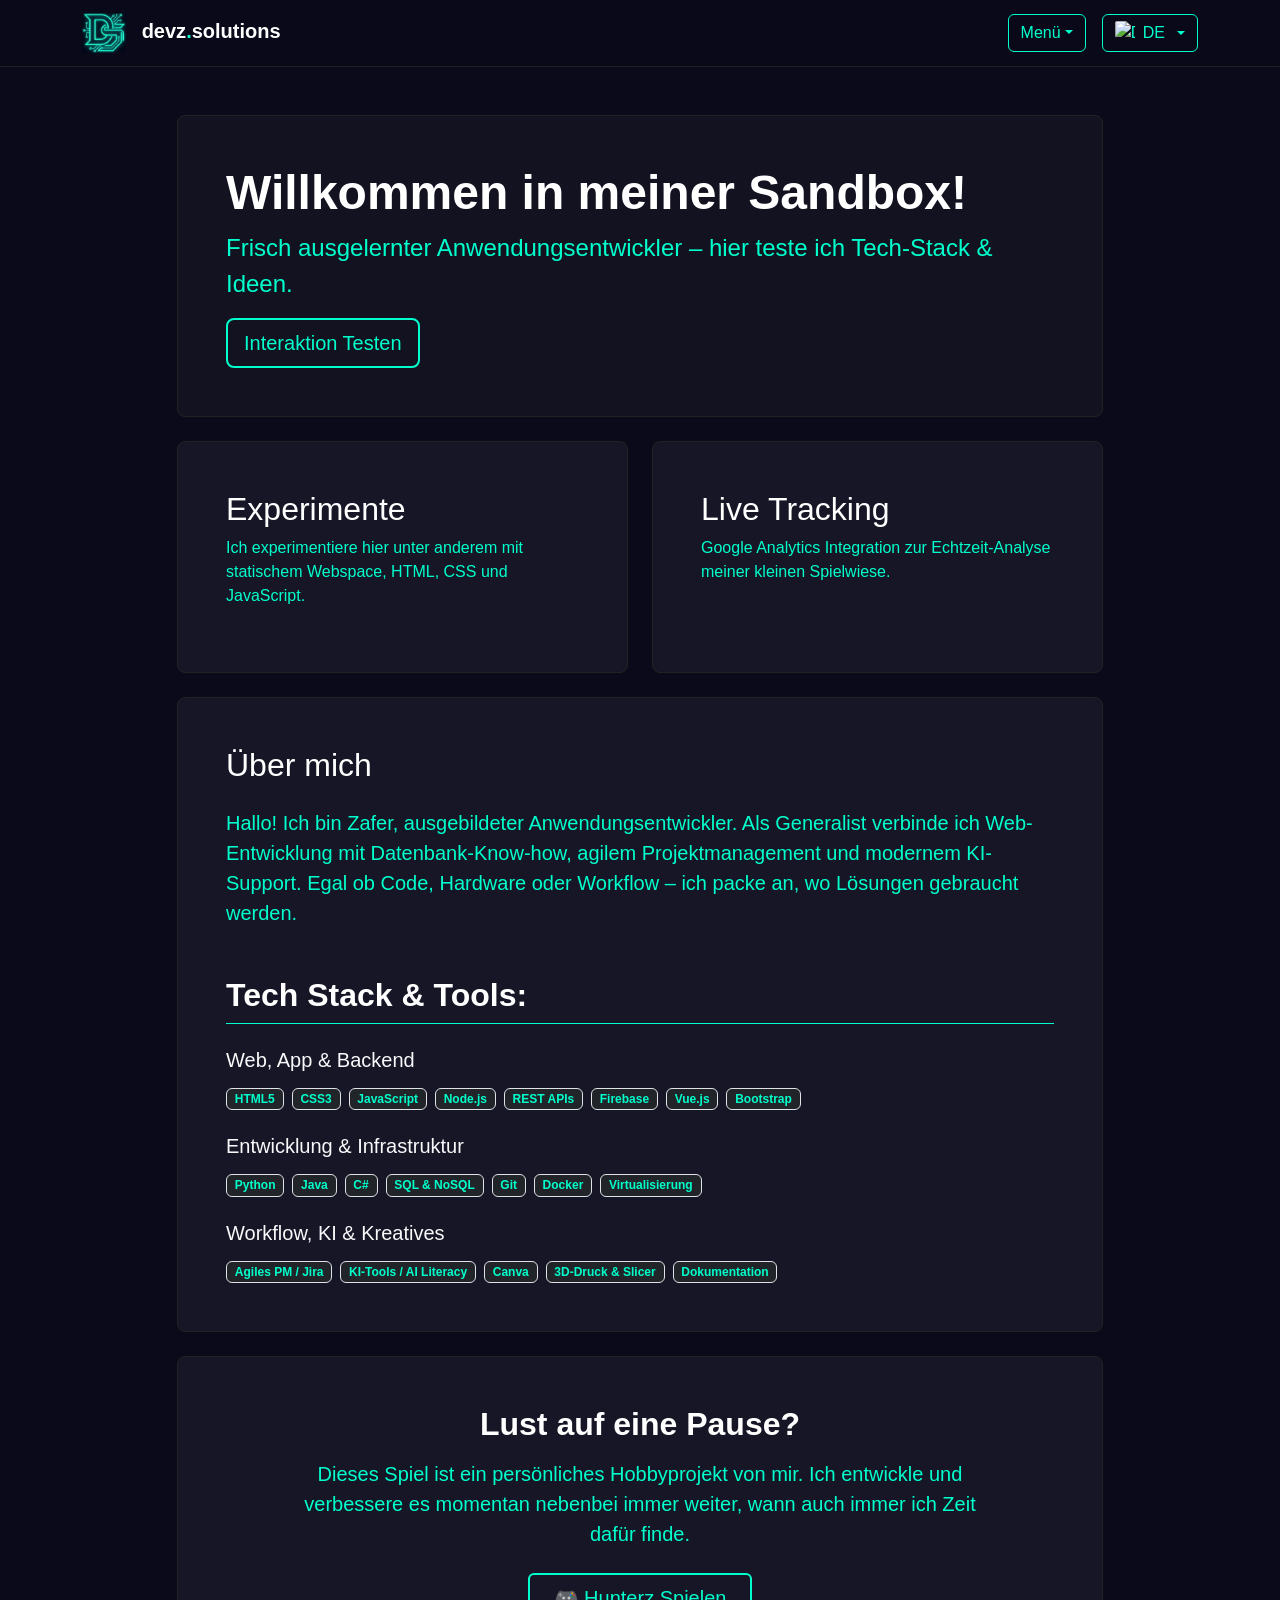
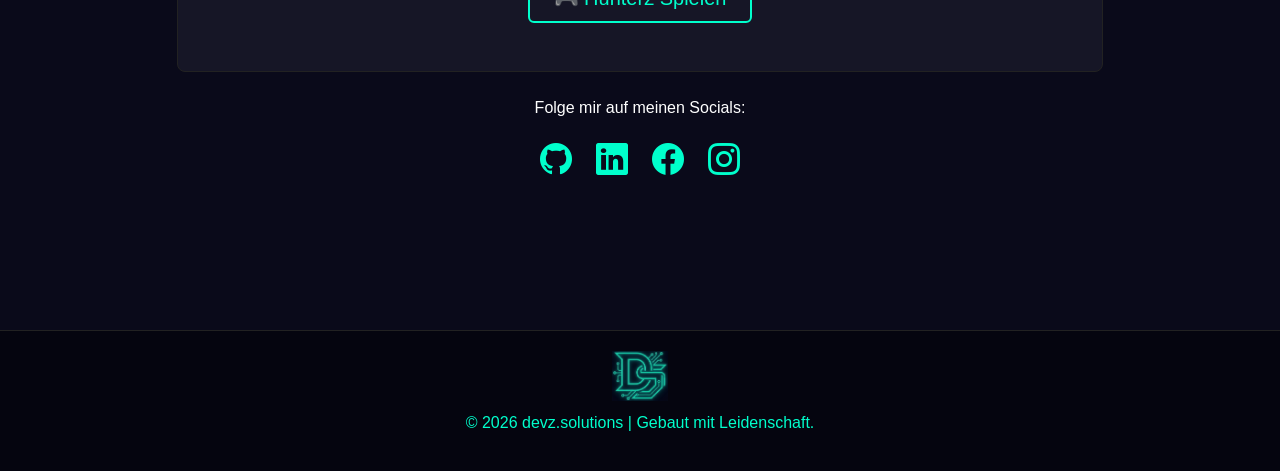
==== index.html @ b6c066dc "style: Abstaende vereinheitlicht und Spiel-Box an Card-Design angepasst" ====
<!DOCTYPE html>
<html lang="de">
<head>
    <meta charset="UTF-8">
    <meta name="viewport" content="width=device-width, initial-scale=1.0">
    <title>devz-solutions | Playground</title>
    
    <!-- Bootstrap 5 -->
    <link href="https://cdn.jsdelivr.net/npm/bootstrap@5.3.3/dist/css/bootstrap.min.css" rel="stylesheet">
    <!-- Bootstrap Icons -->
    <link rel="stylesheet" href="https://cdn.jsdelivr.net/npm/bootstrap-icons@1.11.3/font/bootstrap-icons.min.css">
    
    <style>
            :root { 
                --accent: #00ffcc; 
                --bg: #0a0a1a; 
                --subtext-color: #00ffcc; 
            }
            body { background-color: var(--bg); color: #fff; font-family: 'Segoe UI', sans-serif; }
            
            /* Navbar Glas-Effekt */
            .navbar { background: rgba(10, 10, 26, 0.85); backdrop-filter: blur(10px); border-bottom: 1px solid #222; }
            
            /* 1. Standard-Zustand des Menü-Buttons */
            .navbar .dropdown-toggle {
                color: var(--accent) !important;
                border-color: var(--accent) !important;
                background-color: transparent !important;
                transition: all 0.2s ease-in-out;
            }

            /* 2. Hover-Effekt & Zustand, wenn das Menü geöffnet ist (.show) */
            .navbar .dropdown-toggle:hover,
            .navbar .dropdown-toggle:focus,
            .navbar .dropdown-toggle.show {
                color: #000000 !important;
                background-color: var(--accent) !important;
                border-color: var(--accent) !important;
            }
            
            /* Hover-Effekte für Cards */
            .hover-card { transition: all 0.3s ease; border: 1px solid #222; }
            .hover-card:hover { transform: translateY(-10px); border-color: var(--accent); box-shadow: 0 10px 20px rgba(0, 255, 204, 0.1); }
            
            /* Farbe für den Text IN den Kärtchen UND im Hero-Text */
            .hover-card p, .hero-text { color: var(--subtext-color); }
            
            /* Social Links */
            .social-link { color: #00ffcc; font-size: 2rem; transition: color 0.3s; }
            .social-link:hover { color: var(--accent); transform: scale(1.1); }
            
            /* Footer */
            footer { background: #05050f; border-top: 1px solid #222; margin-top: 50px; padding: 20px 0; }
            /* Farbe für den Text im Footer */
            footer p { color: #00ffcc; }

            /* Farbe für den "Folge mir auf meinen Kanälen:" Text */
            .socials-title { color: #fff; }

            /* Custom Button */
            .btn-neon { background: transparent; border: 2px solid var(--accent); color: var(--accent); transition: 0.3s; }
            .btn-neon:hover { background: var(--accent); color: #000; box-shadow: 0 0 15px var(--accent); }
            
            /* Neue Utility-Klasse für deine Neon-Farbe */
            .text-accent {
                color: var(--subtext-color) !important;            
            }

            /* HINTERGRUND & RAHMEN FÜR DAS DROPDOWN-MENÜ */
            .dropdown-menu-dark {
                background-color: var(--bg) !important;
                border: 1px solid #222 !important; /* Passt perfekt zu Navbar & Cards */
            }

            /* Trennlinien im Dropdown-Menü anpassen */
            .dropdown-menu-dark .dropdown-divider {
                border-top: 1px solid #222 !important;
                opacity: 1 !important; /* Verhindert das Standard-Ausblenden von Bootstrap */
            }

            /* Dropdown-Text in der leuchtenden Neon-Farbe */
            .dropdown-menu-dark .dropdown-item {
                color: var(--accent) !important; 
                transition: all 0.2s ease-in-out;
            }

            /* Hover-Effekt: Hintergrund wird leuchtgrün und Text wird schwarz beim Drüberfahren */
            .dropdown-menu-dark .dropdown-item:hover {
                color: #000000 !important;
                background-color: var(--accent) !important;
            }
            /* Cool Hover-Effect für unsere Tech-Badges */
            .badge {
                transition: all 0.25s ease-in-out; /* Macht den Übergang super geschmeidig */
                cursor: default; /* Zeigt den normalen Mauszeiger, da man sie nicht anklicken kann */
            }

            .badge:hover {
                background-color: var(--accent) !important; /* Hintergrund wird Cyan */
                color: #000000 !important;                  /* Text wird tiefschwarz */
                border-color: var(--accent) !important;      /* Rahmen passt sich an */
                box-shadow: 0 0 12px var(--accent);          /* Genialer Cyber-Neon-Glow! */
                transform: translateY(-2px);                 /* Schwebt minimal nach oben */
            }
    </style>

    <script async src="https://www.googletagmanager.com/gtag/js?id=G-97T8B1FEPQ"></script>
    <script>window.dataLayer = window.dataLayer || []; function gtag(){dataLayer.push(arguments);} gtag('js', new Date()); gtag('config', 'G-97T8B1FEPQ');</script>
    
    <!-- WICHTIG: Du brauchst das Bootstrap JS für das Dropdown -->
    <script src="https://cdn.jsdelivr.net/npm/bootstrap@5.3.3/dist/js/bootstrap.bundle.min.js"></script>
</head>
<body>

    <!-- Navigationsleiste -->
    <nav class="navbar navbar-dark sticky-top">
        <div class="container d-flex justify-content-between align-items-center">
            <!-- Logo -->
            <a class="navbar-brand fw-bold" href="index.html">
                <img src="DS_Logo.png" alt="Logo" style="height: 40px; margin-right: 10px;"> 
                devz<span style="color:var(--accent)">.</span>solutions
            </a>

            <!-- Rechte Seite: Dropdown + Sprache -->
            <div class="d-flex gap-3 align-items-center">
                
                <!-- Menü Dropdown -->
                <div class="dropdown">
                    <button class="btn btn-outline-light dropdown-toggle" type="button" data-bs-toggle="dropdown" aria-expanded="false" data-i18n="menu-btn-text">
                        Menü
                    </button>
                    <ul class="dropdown-menu dropdown-menu-dark">
                        <li><a class="dropdown-item" href="index.html" data-i18n="menu-home">Home</a></li>
                        <li><hr class="dropdown-divider"></li>
                        <li><a class="dropdown-item" href="game/index.html" data-i18n="menu-game">Game</a></li>
                        <li><hr class="dropdown-divider"></li>
                        <li><a class="dropdown-item" href="kontakt.html" data-i18n="menu-contact">Contact</a></li>
                        <li><a class="dropdown-item" href="impressum.html" data-i18n="menu-impressum">Impressum</a></li>
                    </ul>
                </div>

                <!-- Neue Sprachauswahl als schickes Dropdown -->
                <div class="dropdown">
                    <button class="btn btn-outline-light dropdown-toggle d-flex align-items-center gap-2" type="button" id="languageBtn" data-bs-toggle="dropdown" aria-expanded="false">
                        <img src="https://flagcdn.com/w20/de.png" alt="DE" style="width: 20px; height: auto; border-radius: 2px;"> DE
                    </button>
                    <ul class="dropdown-menu dropdown-menu-dark dropdown-menu-end" id="languageMenu" style="min-width: auto;">
                        <li>
                            <button class="dropdown-item d-flex align-items-center gap-2" type="button" data-lang="de">
                                <img src="https://flagcdn.com/w20/de.png" alt="DE" style="width: 20px; height: auto; border-radius: 2px;"> DE
                            </button>
                        </li>
                        <li>
                            <button class="dropdown-item d-flex align-items-center gap-2" type="button" data-lang="en">
                                <img src="https://flagcdn.com/w20/gb.png" alt="EN" style="width: 20px; height: auto; border-radius: 2px;"> EN
                            </button>
                        </li>
                        <li>
                            <button class="dropdown-item d-flex align-items-center gap-2" type="button" data-lang="tr">
                                <img src="https://flagcdn.com/w20/tr.png" alt="TR" style="width: 20px; height: auto; border-radius: 2px;"> TR
                            </button>
                        </li>
                    </ul>
                </div>
    </nav>

    <main class="container py-5">
        <div class="row justify-content-center">
            <div class="col-lg-10">
                
                <!-- Hero Section -->
                <div class="hover-card p-5 mb-4 rounded-3" style="background: rgba(255,255,255,0.03);">
                    <h1 class="display-5 fw-bold" data-i18n="hero-title">Willkommen in meiner Sandbox!</h1>
                    <p class="hero-text fs-4" data-i18n="hero-subtitle">Frisch ausgelernter Anwendungsentwickler – hier teste ich Tech-Stack & Ideen.</p>
                    <button class="btn btn-neon btn-lg" data-i18n="btn-test" onclick="alert('JavaScript aktiv!')">Interaktion Testen</button>
                </div>

                <!-- Cards -->
                <div class="row">
                    <div class="col-md-6 mb-4">
                        <div class="h-100 p-5 rounded-3 hover-card" style="background: rgba(255,255,255,0.05);">
                            <h2 data-i18n="card1-title">Experimente</h2>
                            <p data-i18n="card1-text">Ich experimentiere hier unter anderem mit statischem Webspace, HTML, CSS und JavaScript.</p>
                        </div>
                    </div>
                    <div class="col-md-6 mb-4">
                        <div class="h-100 p-5 rounded-3 hover-card" style="background: rgba(255,255,255,0.05);">
                            <h2 data-i18n="card2-title">Live Tracking</h2>
                            <p data-i18n="card2-text">Google Analytics Integration zur Echtzeit-Analyse meiner kleinen Spielwiese.</p>
                        </div>
                    </div>
                </div>

                <!-- About Me Section -->
                <div class="row mt-0 mb-4">
                    <div class="col-12">
                        <div class="p-5 rounded-3 hover-card" style="background: rgba(255,255,255,0.05);">
                            <h2 class="mb-4" style="color: #fff;" data-i18n="about-title">Über mich</h2>
                            <p class="fs-5 text-accent" data-i18n="about-text">
                                [Hier kommt der neue Text hin]
                            </p>
                            <!-- HIER DIE NEUE HAUPTÜBERSCHRIFT EINFÜGEN -->
                            <h2 class="text-white fw-bold mt-5 mb-4 border-bottom pb-2" style="border-color: var(--accent) !important;" data-i18n="skills-main-title">Tech Stack & Tools</h2>
                            <!-- Tech Stack Badges -->
                            <div class="mt-4">
                                <h5 class="text-light mb-3">Web, App & Backend</h5>
                                <div class="d-flex flex-wrap gap-2 mb-4">
                                    <span class="badge bg-dark border border-accent text-accent">HTML5</span>
                                    <span class="badge bg-dark border border-accent text-accent">CSS3</span>
                                    <span class="badge bg-dark border border-accent text-accent">JavaScript</span>
                                    <span class="badge bg-dark border border-accent text-accent">Node.js</span>
                                    <span class="badge bg-dark border border-accent text-accent">REST APIs</span>
                                    <span class="badge bg-dark border border-accent text-accent">Firebase</span>
                                    <span class="badge bg-dark border border-accent text-accent">Vue.js</span>
                                    <span class="badge bg-dark border border-accent text-accent">Bootstrap</span>
                                </div>

                                <h5 class="text-light mb-3">Entwicklung & Infrastruktur</h5>
                                <div class="d-flex flex-wrap gap-2 mb-4">
                                    <span class="badge bg-dark border border-accent text-accent">Python</span>
                                    <span class="badge bg-dark border border-accent text-accent">Java</span>
                                    <span class="badge bg-dark border border-accent text-accent">C#</span>
                                    <span class="badge bg-dark border border-accent text-accent">SQL & NoSQL</span>
                                    <span class="badge bg-dark border border-accent text-accent">Git</span>
                                    <span class="badge bg-dark border border-accent text-accent">Docker</span>
                                    <span class="badge bg-dark border border-accent text-accent">Virtualisierung</span>
                                </div>

                                <h5 class="text-light mb-3">Workflow, KI & Kreatives</h5>
                                <div class="d-flex flex-wrap gap-2">
                                    <span class="badge bg-dark border border-accent text-accent">Agiles PM / Jira</span>
                                    <span class="badge bg-dark border border-accent text-accent">KI-Tools / AI Literacy</span>
                                    <span class="badge bg-dark border border-accent text-accent">Canva</span>
                                    <span class="badge bg-dark border border-accent text-accent">3D-Druck & Slicer</span>
                                    <span class="badge bg-dark border border-accent text-accent">Dokumentation</span>
                                </div>
                            </div>
                        </div>
                    </div>
                </div>

                <!-- Game Section Box -->
                <div class="row mt-0 mb-4">
                    <div class="col-12">
                        <div class="hover-card p-5 rounded-3 text-center" style="background: rgba(255, 255, 255, 0.05);">
                            <h2 class="text-white fw-bold mb-3" data-i18n="game-box-title">Lust auf eine Pause?</h2>
                            
                            <p class="text-accent fs-5 mb-4 mx-auto" style="max-width: 700px;" data-i18n="game-box-text">
                                Dieses Spiel ist ein persönliches Hobbyprojekt von mir. Ich entwickle und verbessere es momentan nebenbei immer weiter, wann auch immer ich Zeit dafür finde.
                            </p>
                            
                            <div>
                                <a href="game/index.html" class="btn btn-neon px-4 py-2 fs-5" data-i18n="btn-play-game">
                                    🎮 Hunterz Spielen
                                </a>
                            </div>
                        </div>
                    </div>
                </div>

                <!-- Socials Section -->
                <div class="text-center mt-0 mb-5">
                    <p class="socials-title mb-3" data-i18n="social-title">Folge mir auf meinen Kanälen:</p>
                    <div class="d-flex justify-content-center gap-4">
                        <a href="https://github.com/Saruhan1907" class="social-link" target="_blank"><i class="bi bi-github"></i></a>
                        <a href="https://www.linkedin.com/in/zafer-chatzi-moumin-796145363/" class="social-link" target="_blank"><i class="bi bi-linkedin"></i></a>
                        <a href="https://www.facebook.com/zafer.haci/" class="social-link" target="_blank"><i class="bi bi-facebook"></i></a>
                        <a href="https://instagram.com/zafer_haci/" class="social-link" target="_blank"><i class="bi bi-instagram"></i></a>
                    </div>
                </div>

            </div> <!-- HIER SCHLIESST DIE COL-LG-10 -->
        </div> <!-- HIER SCHLIESST DIE ROW JUSTIFY-CONTENT-CENTER -->
    </main>

    <footer class="text-center text-muted">
        <div class="container">
            <img src="DS_Logo.png" alt="Logo" style="height: 50px; margin-bottom: 10px; opacity: 0.8;">
            <p data-i18n="footer-text">&copy; 2026 devz.solutions | Built with Passion.</p>
        </div>
    </footer>

    <!-- I18N Script -->
    <script>
    // Hier weisen wir den Sprachen die echten Bild-Pfade zu
    const langFlags = {
        de: '<img src="https://flagcdn.com/w20/de.png" alt="DE" style="width: 20px; height: auto; border-radius: 2px;"> DE',
        en: '<img src="https://flagcdn.com/w20/gb.png" alt="EN" style="width: 20px; height: auto; border-radius: 2px;"> EN',
        tr: '<img src="https://flagcdn.com/w20/tr.png" alt="TR" style="width: 20px; height: auto; border-radius: 2px;"> TR'
    };

    async function updateLanguage(lang) {
        const path = `${lang}.json`; 
        
        try {
            const response = await fetch(path);
            
            if (!response.ok) {
                throw new Error(`Datei ${path} konnte nicht geladen werden (Status: ${response.status})`);
            }
            
            const translations = await response.json();
            
            document.querySelectorAll('[data-i18n]').forEach(el => {
                const key = el.getAttribute('data-i18n');
                if (translations[key]) {
                    el.textContent = translations[key];
                }
            });
            localStorage.setItem('lang', lang);
            
            // Hier wird jetzt das HTML inklusive echtem Flaggen-Bild in den Hauptbutton geladen
            const langBtn = document.getElementById('languageBtn');
            if (langBtn) {
                langBtn.innerHTML = langFlags[lang] || lang.toUpperCase();
            }
            
            console.log("Sprache gewechselt zu:", lang);
            
        } catch (err) {
            console.error("DEBUG FEHLER:", err);
        }
    }

    // Event-Listener für die Dropdown-Items
    document.querySelectorAll('#languageMenu .dropdown-item').forEach(item => {
        item.addEventListener('click', (e) => {
            const selectedLang = e.currentTarget.getAttribute('data-lang');
            updateLanguage(selectedLang);
        });
    });

    window.addEventListener('DOMContentLoaded', () => {
        const savedLang = localStorage.getItem('lang') || 'de';
        updateLanguage(savedLang);
    });
    </script>
</body>
</html>
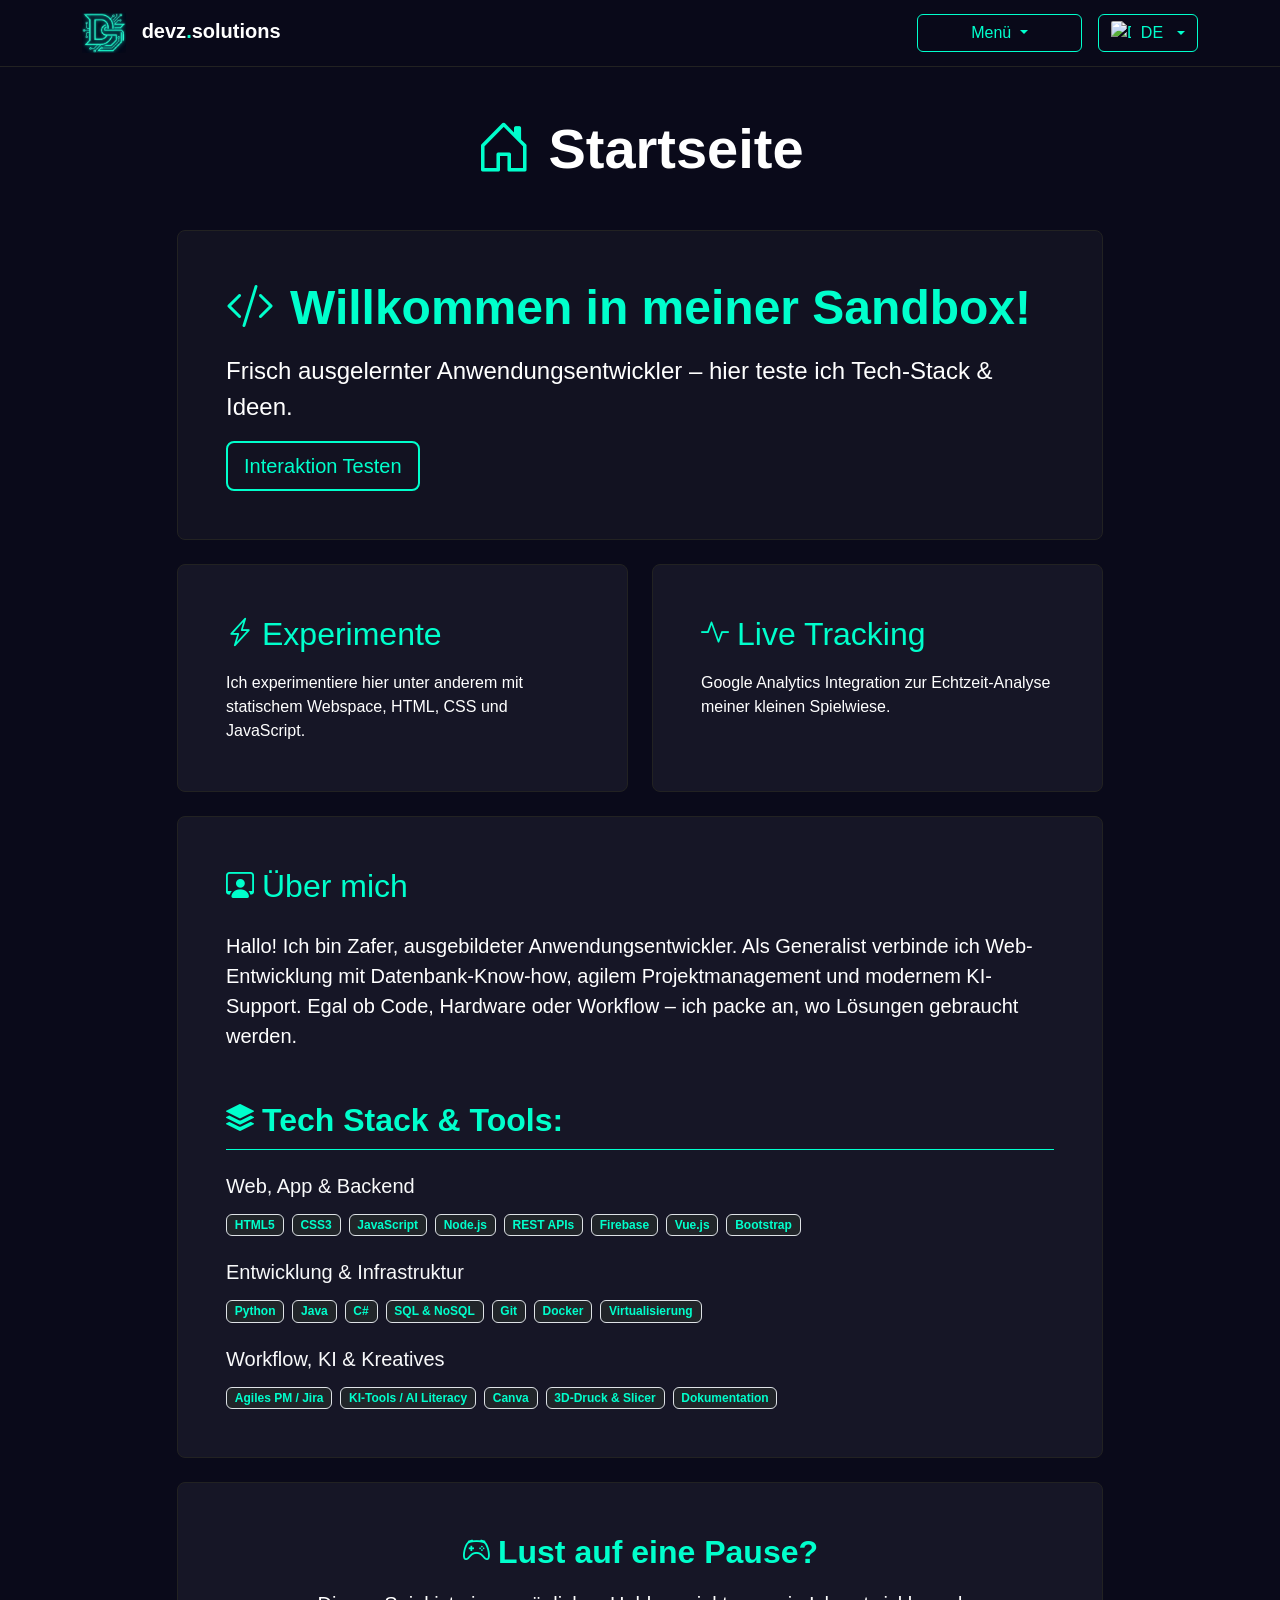
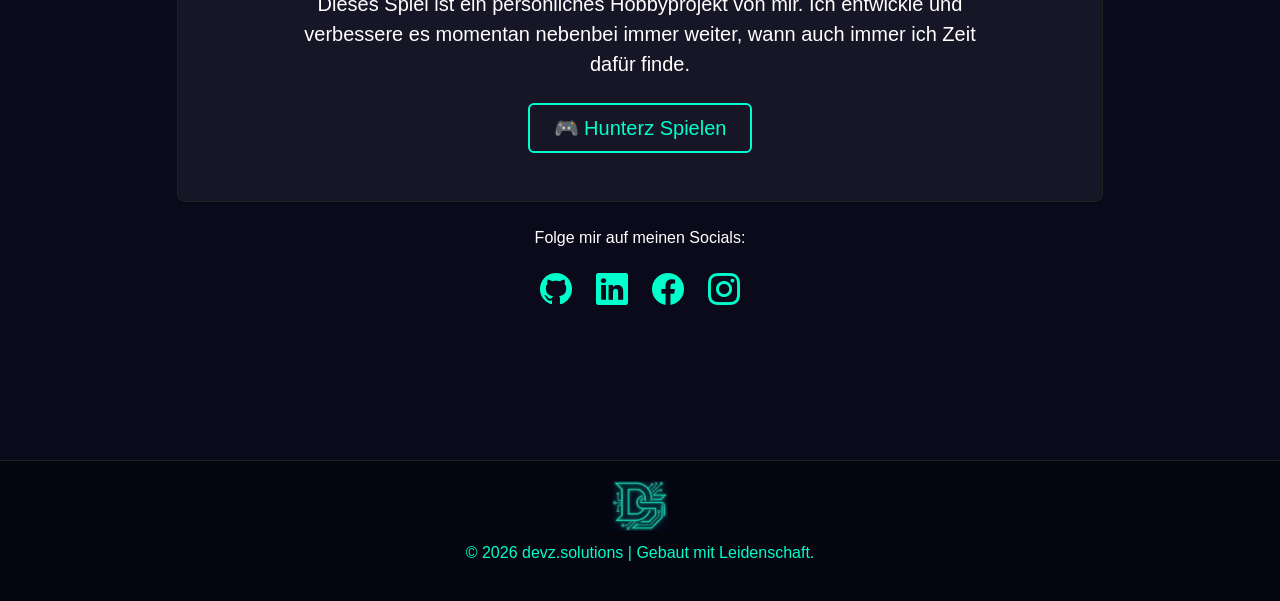
==== commit a0a8a06d: "Homepage overwork + added guestbook and playground" ====
--- a/index.html
+++ b/index.html
@@ -9,100 +9,8 @@
     <link href="https://cdn.jsdelivr.net/npm/bootstrap@5.3.3/dist/css/bootstrap.min.css" rel="stylesheet">
     <!-- Bootstrap Icons -->
     <link rel="stylesheet" href="https://cdn.jsdelivr.net/npm/bootstrap-icons@1.11.3/font/bootstrap-icons.min.css">
-    
-    <style>
-            :root { 
-                --accent: #00ffcc; 
-                --bg: #0a0a1a; 
-                --subtext-color: #00ffcc; 
-            }
-            body { background-color: var(--bg); color: #fff; font-family: 'Segoe UI', sans-serif; }
-            
-            /* Navbar Glas-Effekt */
-            .navbar { background: rgba(10, 10, 26, 0.85); backdrop-filter: blur(10px); border-bottom: 1px solid #222; }
-            
-            /* 1. Standard-Zustand des Menü-Buttons */
-            .navbar .dropdown-toggle {
-                color: var(--accent) !important;
-                border-color: var(--accent) !important;
-                background-color: transparent !important;
-                transition: all 0.2s ease-in-out;
-            }
-
-            /* 2. Hover-Effekt & Zustand, wenn das Menü geöffnet ist (.show) */
-            .navbar .dropdown-toggle:hover,
-            .navbar .dropdown-toggle:focus,
-            .navbar .dropdown-toggle.show {
-                color: #000000 !important;
-                background-color: var(--accent) !important;
-                border-color: var(--accent) !important;
-            }
-            
-            /* Hover-Effekte für Cards */
-            .hover-card { transition: all 0.3s ease; border: 1px solid #222; }
-            .hover-card:hover { transform: translateY(-10px); border-color: var(--accent); box-shadow: 0 10px 20px rgba(0, 255, 204, 0.1); }
-            
-            /* Farbe für den Text IN den Kärtchen UND im Hero-Text */
-            .hover-card p, .hero-text { color: var(--subtext-color); }
-            
-            /* Social Links */
-            .social-link { color: #00ffcc; font-size: 2rem; transition: color 0.3s; }
-            .social-link:hover { color: var(--accent); transform: scale(1.1); }
-            
-            /* Footer */
-            footer { background: #05050f; border-top: 1px solid #222; margin-top: 50px; padding: 20px 0; }
-            /* Farbe für den Text im Footer */
-            footer p { color: #00ffcc; }
-
-            /* Farbe für den "Folge mir auf meinen Kanälen:" Text */
-            .socials-title { color: #fff; }
-
-            /* Custom Button */
-            .btn-neon { background: transparent; border: 2px solid var(--accent); color: var(--accent); transition: 0.3s; }
-            .btn-neon:hover { background: var(--accent); color: #000; box-shadow: 0 0 15px var(--accent); }
-            
-            /* Neue Utility-Klasse für deine Neon-Farbe */
-            .text-accent {
-                color: var(--subtext-color) !important;            
-            }
-
-            /* HINTERGRUND & RAHMEN FÜR DAS DROPDOWN-MENÜ */
-            .dropdown-menu-dark {
-                background-color: var(--bg) !important;
-                border: 1px solid #222 !important; /* Passt perfekt zu Navbar & Cards */
-            }
-
-            /* Trennlinien im Dropdown-Menü anpassen */
-            .dropdown-menu-dark .dropdown-divider {
-                border-top: 1px solid #222 !important;
-                opacity: 1 !important; /* Verhindert das Standard-Ausblenden von Bootstrap */
-            }
-
-            /* Dropdown-Text in der leuchtenden Neon-Farbe */
-            .dropdown-menu-dark .dropdown-item {
-                color: var(--accent) !important; 
-                transition: all 0.2s ease-in-out;
-            }
-
-            /* Hover-Effekt: Hintergrund wird leuchtgrün und Text wird schwarz beim Drüberfahren */
-            .dropdown-menu-dark .dropdown-item:hover {
-                color: #000000 !important;
-                background-color: var(--accent) !important;
-            }
-            /* Cool Hover-Effect für unsere Tech-Badges */
-            .badge {
-                transition: all 0.25s ease-in-out; /* Macht den Übergang super geschmeidig */
-                cursor: default; /* Zeigt den normalen Mauszeiger, da man sie nicht anklicken kann */
-            }
-
-            .badge:hover {
-                background-color: var(--accent) !important; /* Hintergrund wird Cyan */
-                color: #000000 !important;                  /* Text wird tiefschwarz */
-                border-color: var(--accent) !important;      /* Rahmen passt sich an */
-                box-shadow: 0 0 12px var(--accent);          /* Genialer Cyber-Neon-Glow! */
-                transform: translateY(-2px);                 /* Schwebt minimal nach oben */
-            }
-    </style>
+    <!-- HIER DEIN NEUES ZENTRALES STYLESHEET -->
+    <link rel="stylesheet" href="style.css">
 
     <script async src="https://www.googletagmanager.com/gtag/js?id=G-97T8B1FEPQ"></script>
     <script>window.dataLayer = window.dataLayer || []; function gtag(){dataLayer.push(arguments);} gtag('js', new Date()); gtag('config', 'G-97T8B1FEPQ');</script>
@@ -126,35 +34,77 @@
                 
                 <!-- Menü Dropdown -->
                 <div class="dropdown">
-                    <button class="btn btn-outline-light dropdown-toggle" type="button" data-bs-toggle="dropdown" aria-expanded="false" data-i18n="menu-btn-text">
-                        Menü
+                    <!-- style="min-width: 165px;" sorgt für die perfekte Breite passend zum Dropdown -->
+                    <button class="btn btn-outline-light dropdown-toggle" type="button" data-bs-toggle="dropdown" aria-expanded="false" style="min-width: 165px;">
+                        <span data-i18n="menu-btn-text">Menü</span>
                     </button>
-                    <ul class="dropdown-menu dropdown-menu-dark">
-                        <li><a class="dropdown-item" href="index.html" data-i18n="menu-home">Home</a></li>
-                        <li><hr class="dropdown-divider"></li>
-                        <li><a class="dropdown-item" href="game/index.html" data-i18n="menu-game">Game</a></li>
-                        <li><hr class="dropdown-divider"></li>
-                        <li><a class="dropdown-item" href="kontakt.html" data-i18n="menu-contact">Contact</a></li>
-                        <li><a class="dropdown-item" href="impressum.html" data-i18n="menu-impressum">Impressum</a></li>
+                    <!-- Hier setzen wir ebenfalls min-width: 165px; damit beide exakt übereinstimmen -->
+                    <ul class="dropdown-menu dropdown-menu-dark" style="min-width: 165px;">
+                        <li>
+                            <a class="dropdown-item d-flex align-items-center" href="index.html">
+                                <i class="bi bi-house-door text-accent me-2"></i>
+                                <span data-i18n="menu-home">Home</span>
+                            </a>
+                        </li>
+                        <li><hr class="dropdown-divider"></li>
+                        <li>
+                            <a class="dropdown-item d-flex align-items-center" href="game/index.html">
+                                <i class="bi bi-controller text-accent me-2"></i>
+                                <span data-i18n="menu-game">Game</span>
+                            </a>
+                        </li>
+                        <li>
+                            <a class="dropdown-item d-flex align-items-center" href="playground.html">
+                                <i class="bi bi-cpu text-accent me-2"></i>
+                                <span data-i18n="menu-playground">Playground</span>
+                            </a>
+                        </li>
+                        <li>
+                            <a class="dropdown-item d-flex align-items-center" href="guestbook.html">
+                                <i class="bi bi-journal-text text-accent me-2"></i>
+                                <span data-i18n="menu-guestbook">Gästebuch</span>
+                            </a>
+                        </li>
+                        <li><hr class="dropdown-divider"></li>
+                        <li>
+                            <a class="dropdown-item d-flex align-items-center" href="kontakt.html">
+                                <i class="bi bi-envelope-paper text-accent me-2"></i>
+                                <span data-i18n="menu-contact">Contact</span>
+                            </a>
+                        </li>
+                        <li>
+                            <a class="dropdown-item d-flex align-items-center" href="impressum.html">
+                                <i class="bi bi-shield-shaded text-accent me-2"></i>
+                                <span data-i18n="menu-impressum">Impressum</span>
+                            </a>
+                        </li>
                     </ul>
                 </div>
 
                 <!-- Neue Sprachauswahl als schickes Dropdown -->
                 <div class="dropdown">
-                    <button class="btn btn-outline-light dropdown-toggle d-flex align-items-center gap-2" type="button" id="languageBtn" data-bs-toggle="dropdown" aria-expanded="false">
-                        <img src="https://flagcdn.com/w20/de.png" alt="DE" style="width: 20px; height: auto; border-radius: 2px;"> DE
+                    <!-- style="min-width: 100px;" macht den Button perfekt kompakt. 
+                         justify-content-between sorgt für saubere Abstände von Flagge und Pfeil -->
+                    <button class="btn btn-outline-light dropdown-toggle d-flex align-items-center justify-content-between gap-2" type="button" id="languageBtn" data-bs-toggle="dropdown" aria-expanded="false" style="min-width: 100px;">
+                        <div class="d-flex align-items-center gap-2">
+                            <img src="https://flagcdn.com/w20/de.png" alt="DE" style="width: 20px; height: auto; border-radius: 2px;"> 
+                            <span>DE</span>
+                        </div>
                     </button>
-                    <ul class="dropdown-menu dropdown-menu-dark dropdown-menu-end" id="languageMenu" style="min-width: auto;">
+                    <!-- Auch hier setzen wir min-width auf 100px, damit Dropdown und Button exakt bündig abschließen -->
+                    <ul class="dropdown-menu dropdown-menu-dark dropdown-menu-end" id="languageMenu" style="min-width: 100px;">
                         <li>
                             <button class="dropdown-item d-flex align-items-center gap-2" type="button" data-lang="de">
                                 <img src="https://flagcdn.com/w20/de.png" alt="DE" style="width: 20px; height: auto; border-radius: 2px;"> DE
                             </button>
                         </li>
+                        <li><hr class="dropdown-divider"></li>
                         <li>
                             <button class="dropdown-item d-flex align-items-center gap-2" type="button" data-lang="en">
                                 <img src="https://flagcdn.com/w20/gb.png" alt="EN" style="width: 20px; height: auto; border-radius: 2px;"> EN
                             </button>
                         </li>
+                        <li><hr class="dropdown-divider"></li>
                         <li>
                             <button class="dropdown-item d-flex align-items-center gap-2" type="button" data-lang="tr">
                                 <img src="https://flagcdn.com/w20/tr.png" alt="TR" style="width: 20px; height: auto; border-radius: 2px;"> TR
@@ -162,31 +112,58 @@
                         </li>
                     </ul>
                 </div>
+
+            </div> <!-- Schließt d-flex gap-3 (Rechte Seite) -->
+        </div> <!-- Schließt container -->
     </nav>
 
     <main class="container py-5">
+        <!-- Neuer Haupttitel für die Startseite -->
+    <div class="text-center mb-5">
+        <h1 class="display-4 fw-bold text-white d-flex align-items-center justify-content-center gap-3">
+            <i class="bi bi-house-door text-accent"></i>
+            <span data-i18n="home-main-title">Startseite</span>
+        </h1>
+    </div>
         <div class="row justify-content-center">
             <div class="col-lg-10">
                 
                 <!-- Hero Section -->
                 <div class="hover-card p-5 mb-4 rounded-3" style="background: rgba(255,255,255,0.03);">
-                    <h1 class="display-5 fw-bold" data-i18n="hero-title">Willkommen in meiner Sandbox!</h1>
-                    <p class="hero-text fs-4" data-i18n="hero-subtitle">Frisch ausgelernter Anwendungsentwickler – hier teste ich Tech-Stack & Ideen.</p>
+                    <div class="d-flex align-items-center gap-3 mb-3">
+                        <i class="bi bi-code-slash text-accent display-5"></i>
+                        <!-- Überschrift jetzt in ACCENT -->
+                        <h1 class="display-5 fw-bold m-0 text-accent" data-i18n="hero-title">Willkommen in meiner Sandbox!</h1>
+                    </div>
+                    <!-- Text jetzt in WEISS -->
+                    <p class="hero-text fs-4 text-white" data-i18n="hero-subtitle">Frisch ausgelernter Anwendungsentwickler – hier teste ich Tech-Stack & Ideen.</p>
                     <button class="btn btn-neon btn-lg" data-i18n="btn-test" onclick="alert('JavaScript aktiv!')">Interaktion Testen</button>
                 </div>
 
                 <!-- Cards -->
                 <div class="row">
+                    <!-- Card 1: Experimente -->
                     <div class="col-md-6 mb-4">
                         <div class="h-100 p-5 rounded-3 hover-card" style="background: rgba(255,255,255,0.05);">
-                            <h2 data-i18n="card1-title">Experimente</h2>
-                            <p data-i18n="card1-text">Ich experimentiere hier unter anderem mit statischem Webspace, HTML, CSS und JavaScript.</p>
-                        </div>
-                    </div>
+                            <div class="d-flex align-items-center gap-2 mb-3">
+                                <i class="bi bi-lightning-charge text-accent fs-3"></i>
+                                <!-- Überschrift jetzt in ACCENT -->
+                                <h2 class="m-0 text-accent" data-i18n="card1-title">Experimente</h2>
+                            </div>
+                            <!-- Text jetzt in WEISS -->
+                            <p data-i18n="card1-text" class="mb-0 text-white">Ich experimentiere hier unter anderem mit statischem Webspace, HTML, CSS und JavaScript.</p>
+                        </div>
+                    </div>
+                    <!-- Card 2: Live Tracking -->
                     <div class="col-md-6 mb-4">
                         <div class="h-100 p-5 rounded-3 hover-card" style="background: rgba(255,255,255,0.05);">
-                            <h2 data-i18n="card2-title">Live Tracking</h2>
-                            <p data-i18n="card2-text">Google Analytics Integration zur Echtzeit-Analyse meiner kleinen Spielwiese.</p>
+                            <div class="d-flex align-items-center gap-2 mb-3">
+                                <i class="bi bi-activity text-accent fs-3"></i>
+                                <!-- Überschrift jetzt in ACCENT -->
+                                <h2 class="m-0 text-accent" data-i18n="card2-title">Live Tracking</h2>
+                            </div>
+                            <!-- Text jetzt in WEISS -->
+                            <p data-i18n="card2-text" class="mb-0 text-white">Google Analytics Integration zur Echtzeit-Analyse meiner kleinen Spielwiese.</p>
                         </div>
                     </div>
                 </div>
@@ -195,13 +172,24 @@
                 <div class="row mt-0 mb-4">
                     <div class="col-12">
                         <div class="p-5 rounded-3 hover-card" style="background: rgba(255,255,255,0.05);">
-                            <h2 class="mb-4" style="color: #fff;" data-i18n="about-title">Über mich</h2>
-                            <p class="fs-5 text-accent" data-i18n="about-text">
+                            <!-- Über mich Überschrift jetzt in ACCENT -->
+                            <div class="d-flex align-items-center gap-2 mb-4">
+                                <i class="bi bi-person-workspace text-accent fs-3"></i>
+                                <h2 class="m-0 text-accent" data-i18n="about-title">Über mich</h2>
+                            </div>
+                            
+                            <!-- Text jetzt in WEISS -->
+                            <p class="fs-5 text-white" data-i18n="about-text">
                                 [Hier kommt der neue Text hin]
                             </p>
-                            <!-- HIER DIE NEUE HAUPTÜBERSCHRIFT EINFÜGEN -->
-                            <h2 class="text-white fw-bold mt-5 mb-4 border-bottom pb-2" style="border-color: var(--accent) !important;" data-i18n="skills-main-title">Tech Stack & Tools</h2>
-                            <!-- Tech Stack Badges -->
+                            
+                            <!-- NUR diese "Tech Stack & Tools" Überschrift bekommt die ACCENT Farbe -->
+                            <div class="d-flex align-items-center gap-2 mt-5 mb-4 border-bottom pb-2" style="border-color: var(--accent) !important;">
+                                <i class="bi bi-stack text-accent fs-3"></i>
+                                <h2 class="text-accent fw-bold m-0" data-i18n="skills-main-title">Tech Stack & Tools</h2>
+                            </div>
+                            
+                            <!-- Alles ab hier bleibt genau so, wie es auf deinem Screenshot war -->
                             <div class="mt-4">
                                 <h5 class="text-light mb-3">Web, App & Backend</h5>
                                 <div class="d-flex flex-wrap gap-2 mb-4">
@@ -243,9 +231,14 @@
                 <div class="row mt-0 mb-4">
                     <div class="col-12">
                         <div class="hover-card p-5 rounded-3 text-center" style="background: rgba(255, 255, 255, 0.05);">
-                            <h2 class="text-white fw-bold mb-3" data-i18n="game-box-title">Lust auf eine Pause?</h2>
-                            
-                            <p class="text-accent fs-5 mb-4 mx-auto" style="max-width: 700px;" data-i18n="game-box-text">
+                            <!-- Überschrift jetzt in ACCENT -->
+                            <div class="d-flex align-items-center justify-content-center gap-2 mb-3">
+                                <i class="bi bi-controller text-accent fs-3"></i>
+                                <h2 class="text-accent fw-bold m-0" data-i18n="game-box-title">Lust auf eine Pause?</h2>
+                            </div>
+                            
+                            <!-- Fließtext jetzt in WEISS -->
+                            <p class="text-white fs-5 mb-4 mx-auto" style="max-width: 700px;" data-i18n="game-box-text">
                                 Dieses Spiel ist ein persönliches Hobbyprojekt von mir. Ich entwickle und verbessere es momentan nebenbei immer weiter, wann auch immer ich Zeit dafür finde.
                             </p>
                             
@@ -269,71 +262,15 @@
                     </div>
                 </div>
 
-            </div> <!-- HIER SCHLIESST DIE COL-LG-10 -->
-        </div> <!-- HIER SCHLIESST DIE ROW JUSTIFY-CONTENT-CENTER -->
+            </div>
+        </div>
     </main>
-
     <footer class="text-center text-muted">
         <div class="container">
             <img src="DS_Logo.png" alt="Logo" style="height: 50px; margin-bottom: 10px; opacity: 0.8;">
             <p data-i18n="footer-text">&copy; 2026 devz.solutions | Built with Passion.</p>
         </div>
     </footer>
-
-    <!-- I18N Script -->
-    <script>
-    // Hier weisen wir den Sprachen die echten Bild-Pfade zu
-    const langFlags = {
-        de: '<img src="https://flagcdn.com/w20/de.png" alt="DE" style="width: 20px; height: auto; border-radius: 2px;"> DE',
-        en: '<img src="https://flagcdn.com/w20/gb.png" alt="EN" style="width: 20px; height: auto; border-radius: 2px;"> EN',
-        tr: '<img src="https://flagcdn.com/w20/tr.png" alt="TR" style="width: 20px; height: auto; border-radius: 2px;"> TR'
-    };
-
-    async function updateLanguage(lang) {
-        const path = `${lang}.json`; 
-        
-        try {
-            const response = await fetch(path);
-            
-            if (!response.ok) {
-                throw new Error(`Datei ${path} konnte nicht geladen werden (Status: ${response.status})`);
-            }
-            
-            const translations = await response.json();
-            
-            document.querySelectorAll('[data-i18n]').forEach(el => {
-                const key = el.getAttribute('data-i18n');
-                if (translations[key]) {
-                    el.textContent = translations[key];
-                }
-            });
-            localStorage.setItem('lang', lang);
-            
-            // Hier wird jetzt das HTML inklusive echtem Flaggen-Bild in den Hauptbutton geladen
-            const langBtn = document.getElementById('languageBtn');
-            if (langBtn) {
-                langBtn.innerHTML = langFlags[lang] || lang.toUpperCase();
-            }
-            
-            console.log("Sprache gewechselt zu:", lang);
-            
-        } catch (err) {
-            console.error("DEBUG FEHLER:", err);
-        }
-    }
-
-    // Event-Listener für die Dropdown-Items
-    document.querySelectorAll('#languageMenu .dropdown-item').forEach(item => {
-        item.addEventListener('click', (e) => {
-            const selectedLang = e.currentTarget.getAttribute('data-lang');
-            updateLanguage(selectedLang);
-        });
-    });
-
-    window.addEventListener('DOMContentLoaded', () => {
-        const savedLang = localStorage.getItem('lang') || 'de';
-        updateLanguage(savedLang);
-    });
-    </script>
+    <script src="translate.js"></script>
 </body>
 </html>
--- a/style.css
+++ b/style.css
@@ -0,0 +1,180 @@
+/* ==========================================================================
+   1. GLOBALE VARIABLEN & BASICS
+   ========================================================================== */
+:root { 
+    --accent: #00ffcc; 
+    --bg: #0a0a1a; 
+    --subtext-color: #00ffcc; 
+}
+
+html {
+    scroll-behavior: smooth;
+    scroll-padding-top: 100px; /* Verhindert, dass die fixierte Navbar Boxen verdeckt */
+}
+
+body { 
+    background-color: var(--bg); 
+    color: #fff; 
+    font-family: 'Segoe UI', sans-serif; 
+}
+
+/* Neue Utility-Klasse für deine Neon-Farbe */
+.text-accent {
+    color: var(--subtext-color) !important;            
+}
+
+/* ==========================================================================
+   2. NAVBAR & NAVIGATION
+   ========================================================================== */
+/* Navbar Glas-Effekt */
+.navbar { 
+    background: rgba(10, 10, 26, 0.85); 
+    backdrop-filter: blur(10px); 
+    border-bottom: 1px solid #222; 
+}
+
+/* Standard-Zustand des Menü-Buttons */
+.navbar .dropdown-toggle {
+    color: var(--accent) !important;
+    border-color: var(--accent) !important;
+    background-color: transparent !important;
+    transition: all 0.2s ease-in-out;
+}
+
+/* Hover-Effekt & Zustand, wenn das Menü geöffnet ist (.show) */
+.navbar .dropdown-toggle:hover,
+.navbar .dropdown-toggle:focus,
+.navbar .dropdown-toggle.show {
+    color: #000000 !important;
+    background-color: var(--accent) !important;
+    border-color: var(--accent) !important;
+}
+
+/* ==========================================================================
+   3. DROPDOWNS (MENÜ & SPRACHAUSWAHL)
+   ========================================================================== */
+/* Hintergrund & Rahmen für das Dropdown-Menü */
+.dropdown-menu-dark {
+    background-color: var(--bg) !important;
+    border: 1px solid #222 !important; 
+}
+
+/* Trennlinien im Dropdown-Menü anpassen */
+.dropdown-menu-dark .dropdown-divider {
+    border-top: 1px solid #222 !important;
+    opacity: 1 !important; /* Verhindert das Standard-Ausblenden von Bootstrap */
+}
+
+/* Dropdown-Text in der leuchtenden Neon-Farbe */
+.dropdown-menu-dark .dropdown-item {
+    color: var(--accent) !important; 
+    transition: all 0.2s ease-in-out;
+}
+
+/* Hover-Effekt: Hintergrund wird leuchtgrün und Text wird schwarz */
+.dropdown-menu-dark .dropdown-item:hover {
+    color: #000000 !important;
+    background-color: var(--accent) !important;
+}
+
+/* ==========================================================================
+   4. KARTEN (CARDS) & BADGES
+   ========================================================================== */
+/* Hover-Effekte für Cards */
+.hover-card { 
+    transition: all 0.3s ease; 
+    border: 1px solid #222; 
+}
+
+.hover-card:hover { 
+    transform: translateY(-10px); 
+    border-color: var(--accent); 
+    box-shadow: 0 10px 20px rgba(0, 255, 204, 0.1); 
+}
+
+/* Farbe für den Text in den Kärtchen und im Hero-Text */
+.hover-card p, .hero-text { 
+    color: var(--subtext-color); 
+}
+
+/* Tech-Badges Hover-Effekt */
+.badge {
+    transition: all 0.25s ease-in-out; 
+    cursor: default; 
+}
+
+.badge:hover {
+    background-color: var(--accent) !important; 
+    color: #000000 !important;                  
+    border-color: var(--accent) !important;      
+    box-shadow: 0 0 12px var(--accent);          
+    transform: translateY(-2px);                 
+}
+
+/* ==========================================================================
+   5. BUTTONS, LINKS & FORMULARE
+   ========================================================================== */
+/* Custom Neon Button */
+.btn-neon { 
+    background: transparent; 
+    border: 2px solid var(--accent); 
+    color: var(--accent); 
+    transition: 0.3s; 
+}
+
+.btn-neon:hover { 
+    background: var(--accent); 
+    color: #000; 
+    box-shadow: 0 0 15px var(--accent); 
+}
+
+/* Styling für die klickbaren Links in der Intro-Box */
+.intro-link {
+    text-decoration: none !important;
+    transition: all 0.2s ease-in-out;
+    display: block;
+    cursor: pointer;
+}
+
+.intro-link:hover {
+    transform: translateY(-3px);
+}
+
+.intro-link:hover .text-accent {
+    text-shadow: 0 0 10px var(--accent);
+}
+
+/* Hells den Platzhaltertext in Eingabefeldern (z.B. Gästebuch) auf */
+.form-control::placeholder {
+    color: rgba(255, 255, 255, 0.5) !important; 
+    opacity: 1; 
+}
+
+/* ==========================================================================
+   6. FOOTER & SOCIAL LINKS
+   ========================================================================== */
+footer { 
+    background: #05050f; 
+    border-top: 1px solid #222; 
+    margin-top: 50px; 
+    padding: 20px 0; 
+}
+
+footer p { 
+    color: #00ffcc; 
+}
+
+.socials-title { 
+    color: #fff; 
+}
+
+.social-link { 
+    color: #00ffcc; 
+    font-size: 2rem; 
+    transition: color 0.3s; 
+}
+
+.social-link:hover { 
+    color: var(--accent); 
+    transform: scale(1.1); 
+}
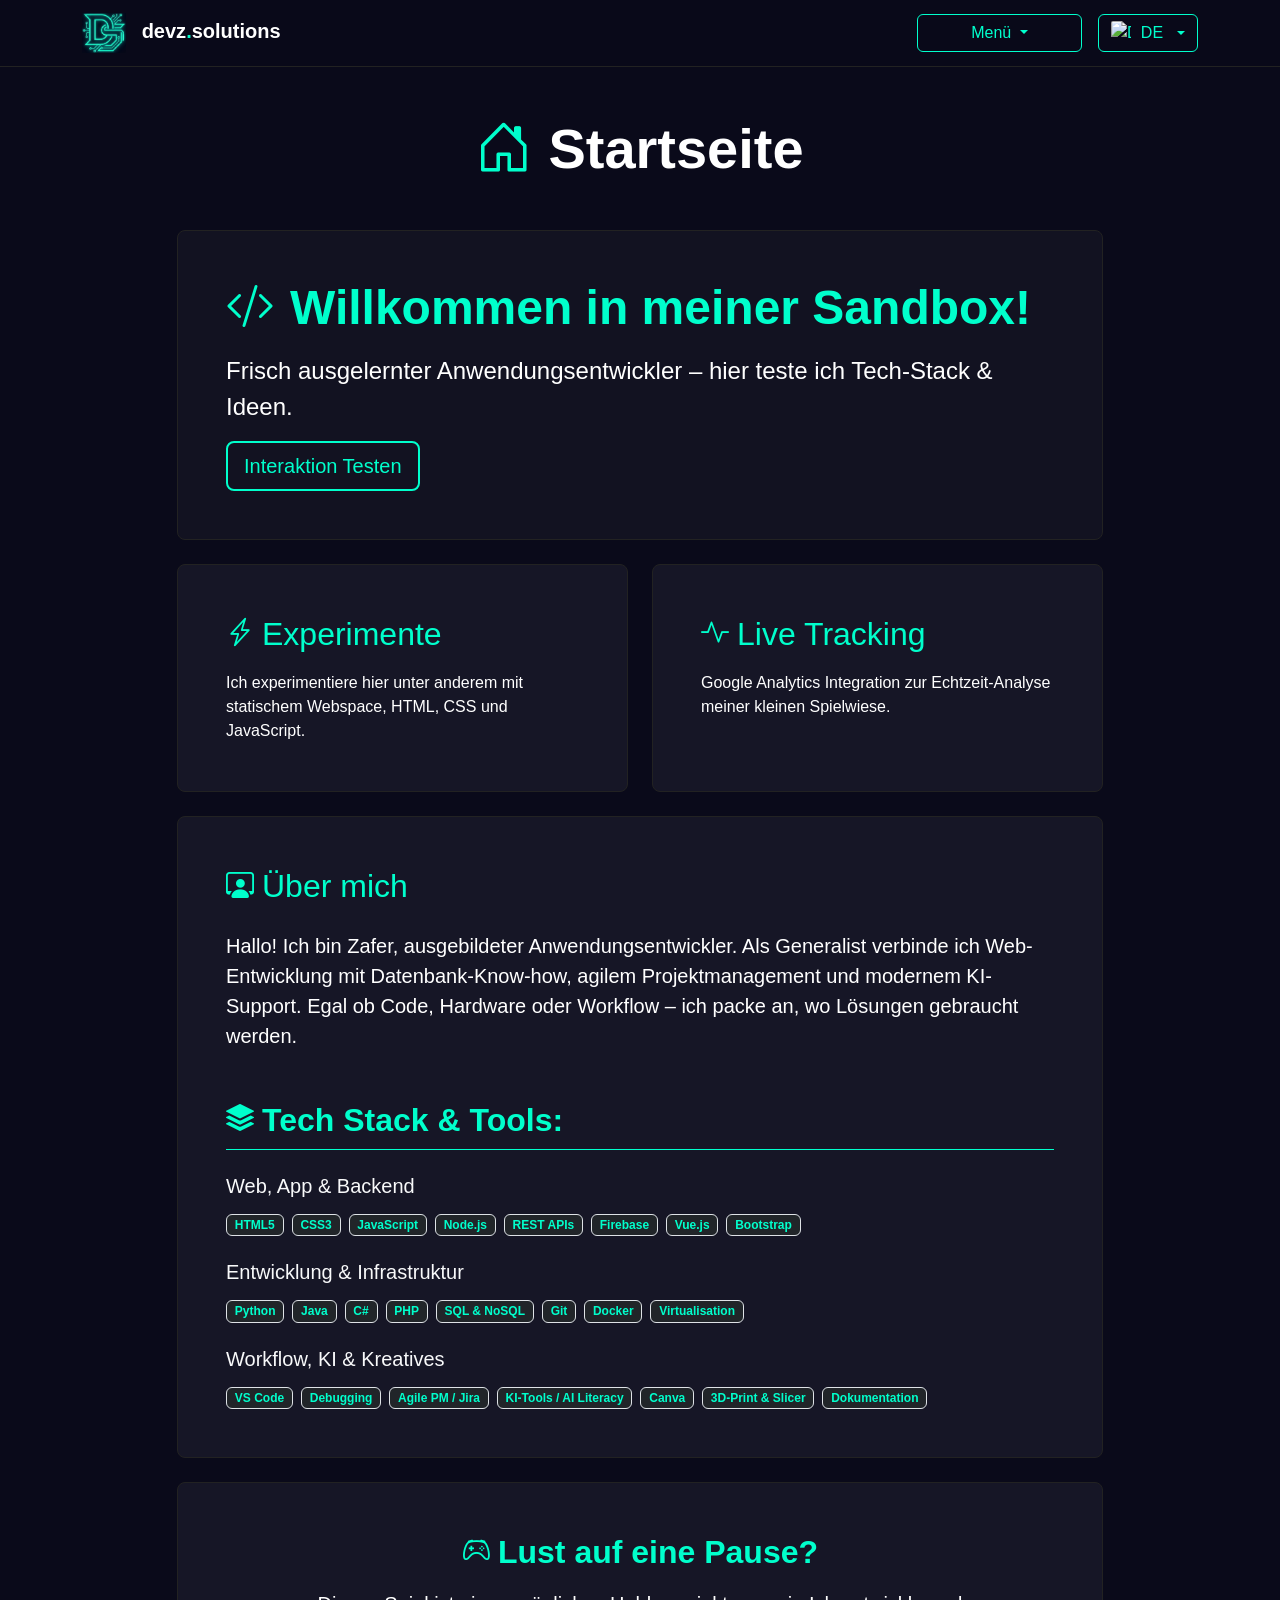
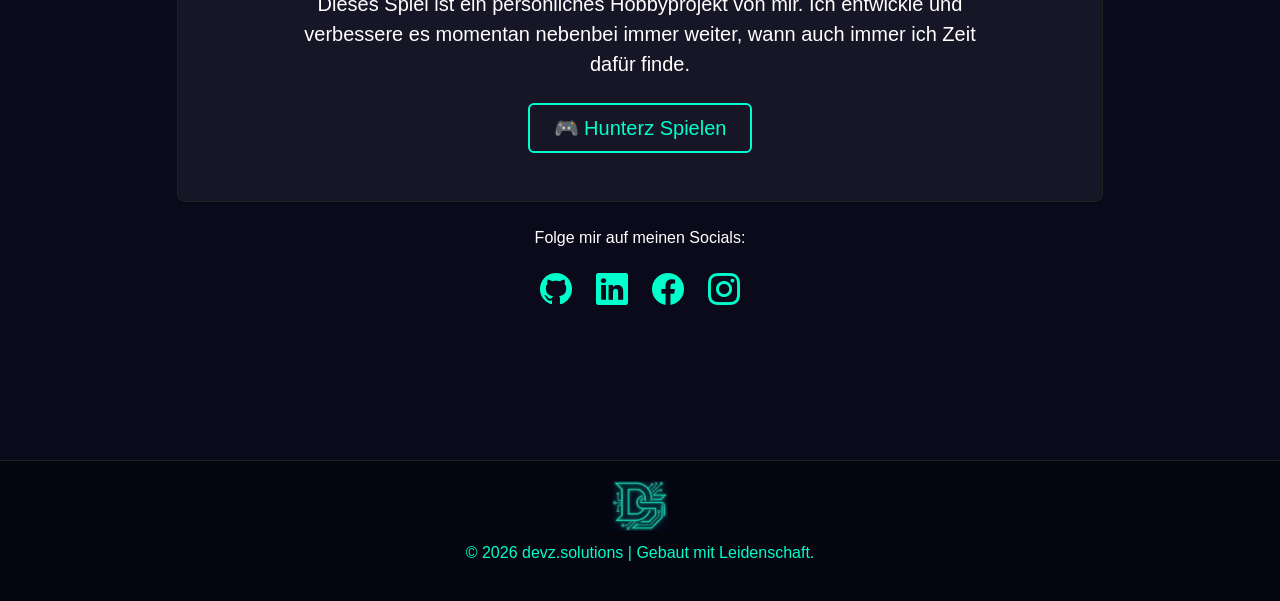
==== commit 9710cb9d: "feat: implement full dashboard, refactor and clean up project structure" ====
--- a/index.html
+++ b/index.html
@@ -40,44 +40,16 @@
                     </button>
                     <!-- Hier setzen wir ebenfalls min-width: 165px; damit beide exakt übereinstimmen -->
                     <ul class="dropdown-menu dropdown-menu-dark" style="min-width: 165px;">
-                        <li>
-                            <a class="dropdown-item d-flex align-items-center" href="index.html">
-                                <i class="bi bi-house-door text-accent me-2"></i>
-                                <span data-i18n="menu-home">Home</span>
-                            </a>
-                        </li>
-                        <li><hr class="dropdown-divider"></li>
-                        <li>
-                            <a class="dropdown-item d-flex align-items-center" href="game/index.html">
-                                <i class="bi bi-controller text-accent me-2"></i>
-                                <span data-i18n="menu-game">Game</span>
-                            </a>
-                        </li>
-                        <li>
-                            <a class="dropdown-item d-flex align-items-center" href="playground.html">
-                                <i class="bi bi-cpu text-accent me-2"></i>
-                                <span data-i18n="menu-playground">Playground</span>
-                            </a>
-                        </li>
-                        <li>
-                            <a class="dropdown-item d-flex align-items-center" href="guestbook.html">
-                                <i class="bi bi-journal-text text-accent me-2"></i>
-                                <span data-i18n="menu-guestbook">Gästebuch</span>
-                            </a>
-                        </li>
-                        <li><hr class="dropdown-divider"></li>
-                        <li>
-                            <a class="dropdown-item d-flex align-items-center" href="kontakt.html">
-                                <i class="bi bi-envelope-paper text-accent me-2"></i>
-                                <span data-i18n="menu-contact">Contact</span>
-                            </a>
-                        </li>
-                        <li>
-                            <a class="dropdown-item d-flex align-items-center" href="impressum.html">
-                                <i class="bi bi-shield-shaded text-accent me-2"></i>
-                                <span data-i18n="menu-impressum">Impressum</span>
-                            </a>
-                        </li>
+                        <li><a class="dropdown-item d-flex align-items-center" href="index.html"><i class="bi bi-house-door text-accent me-2"></i> <span data-i18n="menu-home">Home</span></a></li>
+                        <li><hr class="dropdown-divider"></li>
+                        <li><a class="dropdown-item d-flex align-items-center" href="game/index.html"><i class="bi bi-controller text-accent me-2"></i> <span data-i18n="menu-game">Game</span></a></li>
+                        <li><a class="dropdown-item d-flex align-items-center" href="dashboard.html"><i class="bi bi-graph-up text-accent me-2"></i> <span data-i18n="menu-dashboard">Dashboard</span></a></li>
+                        <li><hr class="dropdown-divider"></li>
+                        <li><a class="dropdown-item d-flex align-items-center" href="playground.html"><i class="bi bi-cpu text-accent me-2"></i> <span data-i18n="menu-playground">Playground</span></a></li>
+                        <li><a class="dropdown-item d-flex align-items-center" href="guestbook.html"><i class="bi bi-journal-text text-accent me-2"></i> <span data-i18n="menu-guestbook">Gästebuch</span></a></li>
+                        <li><hr class="dropdown-divider"></li>
+                        <li><a class="dropdown-item d-flex align-items-center" href="kontakt.html"><i class="bi bi-envelope-paper text-accent me-2"></i> <span data-i18n="menu-contact">Contact</span></a></li>
+                        <li><a class="dropdown-item d-flex align-items-center" href="impressum.html"><i class="bi bi-shield-shaded text-accent me-2"></i> <span data-i18n="menu-impressum">Impressum</span></a></li>
                     </ul>
                 </div>
 
@@ -191,7 +163,7 @@
                             
                             <!-- Alles ab hier bleibt genau so, wie es auf deinem Screenshot war -->
                             <div class="mt-4">
-                                <h5 class="text-light mb-3">Web, App & Backend</h5>
+                                <h5 class="text-light mb-3" data-i18n="skills-web">Web, App & Backend</h5>
                                 <div class="d-flex flex-wrap gap-2 mb-4">
                                     <span class="badge bg-dark border border-accent text-accent">HTML5</span>
                                     <span class="badge bg-dark border border-accent text-accent">CSS3</span>
@@ -203,23 +175,26 @@
                                     <span class="badge bg-dark border border-accent text-accent">Bootstrap</span>
                                 </div>
 
-                                <h5 class="text-light mb-3">Entwicklung & Infrastruktur</h5>
+                                <h5 class="text-light mb-3" data-i18n="skills-infra">Entwicklung & Infrastruktur</h5>
                                 <div class="d-flex flex-wrap gap-2 mb-4">
                                     <span class="badge bg-dark border border-accent text-accent">Python</span>
                                     <span class="badge bg-dark border border-accent text-accent">Java</span>
                                     <span class="badge bg-dark border border-accent text-accent">C#</span>
+                                    <span class="badge bg-dark border border-accent text-accent">PHP</span> <!-- HIER HINZUGEFÜGT -->
                                     <span class="badge bg-dark border border-accent text-accent">SQL & NoSQL</span>
                                     <span class="badge bg-dark border border-accent text-accent">Git</span>
                                     <span class="badge bg-dark border border-accent text-accent">Docker</span>
-                                    <span class="badge bg-dark border border-accent text-accent">Virtualisierung</span>
+                                    <span class="badge bg-dark border border-accent text-accent">Virtualisation</span>
                                 </div>
 
-                                <h5 class="text-light mb-3">Workflow, KI & Kreatives</h5>
+                                <h5 class="text-light mb-3" data-i18n="skills-workflow">Workflow, KI & Kreatives</h5>
                                 <div class="d-flex flex-wrap gap-2">
-                                    <span class="badge bg-dark border border-accent text-accent">Agiles PM / Jira</span>
+                                    <span class="badge bg-dark border border-accent text-accent">VS Code</span>
+                                    <span class="badge bg-dark border border-accent text-accent">Debugging</span> <!-- HIER NEU -->
+                                    <span class="badge bg-dark border border-accent text-accent">Agile PM / Jira</span>
                                     <span class="badge bg-dark border border-accent text-accent">KI-Tools / AI Literacy</span>
                                     <span class="badge bg-dark border border-accent text-accent">Canva</span>
-                                    <span class="badge bg-dark border border-accent text-accent">3D-Druck & Slicer</span>
+                                    <span class="badge bg-dark border border-accent text-accent">3D-Print & Slicer</span>
                                     <span class="badge bg-dark border border-accent text-accent">Dokumentation</span>
                                 </div>
                             </div>
@@ -271,6 +246,12 @@
             <p data-i18n="footer-text">&copy; 2026 devz.solutions | Built with Passion.</p>
         </div>
     </footer>
-    <script src="translate.js"></script>
+    <!-- i18next Library -->
+    <script src="https://unpkg.com/i18next@latest/dist/umd/i18next.min.js"></script>
+    <!-- i18next Backend (zum Laden der JSON-Dateien) -->
+    <script src="https://unpkg.com/i18next-http-backend@latest/dist/umd/i18nextHttpBackend.min.js"></script>
+
+    <!-- Danach erst deine eigenen Skripte in der richtigen Reihenfolge: -->
+    <script src="../translate.js"></script>
 </body>
 </html>
--- a/style.css
+++ b/style.css
@@ -4,12 +4,13 @@
 :root { 
     --accent: #00ffcc; 
     --bg: #0a0a1a; 
+    --card-bg: #151520;
     --subtext-color: #00ffcc; 
 }
 
 html {
     scroll-behavior: smooth;
-    scroll-padding-top: 100px; /* Verhindert, dass die fixierte Navbar Boxen verdeckt */
+    scroll-padding-top: 100px;
 }
 
 body { 
@@ -18,22 +19,19 @@
     font-family: 'Segoe UI', sans-serif; 
 }
 
-/* Neue Utility-Klasse für deine Neon-Farbe */
 .text-accent {
-    color: var(--subtext-color) !important;            
+    color: var(--subtext-color) !important;          
 }
 
 /* ==========================================================================
    2. NAVBAR & NAVIGATION
    ========================================================================== */
-/* Navbar Glas-Effekt */
 .navbar { 
     background: rgba(10, 10, 26, 0.85); 
     backdrop-filter: blur(10px); 
     border-bottom: 1px solid #222; 
 }
 
-/* Standard-Zustand des Menü-Buttons */
 .navbar .dropdown-toggle {
     color: var(--accent) !important;
     border-color: var(--accent) !important;
@@ -41,7 +39,6 @@
     transition: all 0.2s ease-in-out;
 }
 
-/* Hover-Effekt & Zustand, wenn das Menü geöffnet ist (.show) */
 .navbar .dropdown-toggle:hover,
 .navbar .dropdown-toggle:focus,
 .navbar .dropdown-toggle.show {
@@ -51,39 +48,118 @@
 }
 
 /* ==========================================================================
-   3. DROPDOWNS (MENÜ & SPRACHAUSWAHL)
-   ========================================================================== */
-/* Hintergrund & Rahmen für das Dropdown-Menü */
+   3. DROPDOWNS
+   ========================================================================== */
 .dropdown-menu-dark {
     background-color: var(--bg) !important;
     border: 1px solid #222 !important; 
 }
 
-/* Trennlinien im Dropdown-Menü anpassen */
 .dropdown-menu-dark .dropdown-divider {
     border-top: 1px solid #222 !important;
-    opacity: 1 !important; /* Verhindert das Standard-Ausblenden von Bootstrap */
-}
-
-/* Dropdown-Text in der leuchtenden Neon-Farbe */
+    opacity: 1 !important;
+}
+
 .dropdown-menu-dark .dropdown-item {
     color: var(--accent) !important; 
     transition: all 0.2s ease-in-out;
 }
 
-/* Hover-Effekt: Hintergrund wird leuchtgrün und Text wird schwarz */
 .dropdown-menu-dark .dropdown-item:hover {
     color: #000000 !important;
     background-color: var(--accent) !important;
 }
 
 /* ==========================================================================
-   4. KARTEN (CARDS) & BADGES
-   ========================================================================== */
-/* Hover-Effekte für Cards */
+   4. DASHBOARD SPECIFIC (DROPDOWN & TABLE CARD)
+   ========================================================================== */
+.btn-box-dropdown {
+    background-color: var(--card-bg) !important;
+    border: 1px solid var(--accent) !important;
+    color: var(--accent) !important;
+    transition: all 0.2s ease-in-out;
+}
+
+.btn-box-dropdown:hover,
+.btn-box-dropdown:focus,
+.btn-box-dropdown.show {
+    background-color: var(--accent) !important;
+    border-color: var(--accent) !important;
+    color: #000000 !important;
+    box-shadow: 0 0 10px rgba(0, 255, 204, 0.4) !important;
+}
+
+.box-dropdown-menu {
+    background-color: var(--card-bg) !important;
+    border: 1px solid var(--accent) !important;
+    margin-top: 5px !important;
+    box-shadow: 0 8px 16px rgba(0, 0, 0, 0.5);
+}
+
+.box-dropdown-menu .dropdown-item {
+    color: var(--accent) !important; 
+    padding: 10px 20px;
+    transition: all 0.2s ease-in-out;
+}
+
+.box-dropdown-menu .dropdown-item:hover {
+    background-color: var(--accent) !important;
+    color: #000000 !important;
+}
+
+/* --- TABELLEN-DESIGN --- */
+.table-card {
+    background-color: var(--card-bg);
+    border: 1px solid #222;
+    border-radius: 12px;
+    padding: 20px;
+    margin-top: 25px;
+    overflow: hidden; 
+    transition: all 0.3s ease;
+}
+
+.table-card .table {
+    background-color: transparent !important;
+    color: #fff;
+    margin-bottom: 0;
+}
+
+/* Überschriften (Accent) */
+.table-card .table thead th {
+    color: var(--accent) !important;
+}
+
+/* Platzierung (#) immer in Accent */
+.table-card .table tbody td:first-child {
+    color: var(--accent) !important;
+    font-weight: bold;
+}
+
+/* --- Ranglisten-Hintergrundfarben (Gold, Silber, Bronze) --- */
+/* Gold für den echten 1. Platz */
+.table-card .table.table-dark tbody tr.rank-1 td {
+    background-color: rgba(255, 215, 0, 0.2) !important;
+    color: #FFD700 !important;
+}
+
+/* Silber für den echten 2. Platz */
+.table-card .table.table-dark tbody tr.rank-2 td {
+    background-color: rgba(192, 192, 192, 0.15) !important;
+    color: #C0C0C0 !important;
+}
+
+/* Bronze für den echten 3. Platz */
+.table-card .table.table-dark tbody tr.rank-3 td {
+    background-color: rgba(184, 115, 51, 0.15) !important;
+    color: #CD7F32 !important;
+}
+/* ==========================================================================
+   5. KARTEN (CARDS)
+   ========================================================================== */
 .hover-card { 
     transition: all 0.3s ease; 
     border: 1px solid #222; 
+    background-color: var(--card-bg);
 }
 
 .hover-card:hover { 
@@ -92,12 +168,10 @@
     box-shadow: 0 10px 20px rgba(0, 255, 204, 0.1); 
 }
 
-/* Farbe für den Text in den Kärtchen und im Hero-Text */
 .hover-card p, .hero-text { 
     color: var(--subtext-color); 
 }
 
-/* Tech-Badges Hover-Effekt */
 .badge {
     transition: all 0.25s ease-in-out; 
     cursor: default; 
@@ -105,16 +179,15 @@
 
 .badge:hover {
     background-color: var(--accent) !important; 
-    color: #000000 !important;                  
-    border-color: var(--accent) !important;      
+    color: #000000 !important;                   
+    border-color: var(--accent) !important;       
     box-shadow: 0 0 12px var(--accent);          
-    transform: translateY(-2px);                 
-}
-
-/* ==========================================================================
-   5. BUTTONS, LINKS & FORMULARE
-   ========================================================================== */
-/* Custom Neon Button */
+    transform: translateY(-2px);                  
+}
+
+/* ==========================================================================
+   6. BUTTONS & FORMULARE
+   ========================================================================== */
 .btn-neon { 
     background: transparent; 
     border: 2px solid var(--accent); 
@@ -128,30 +201,8 @@
     box-shadow: 0 0 15px var(--accent); 
 }
 
-/* Styling für die klickbaren Links in der Intro-Box */
-.intro-link {
-    text-decoration: none !important;
-    transition: all 0.2s ease-in-out;
-    display: block;
-    cursor: pointer;
-}
-
-.intro-link:hover {
-    transform: translateY(-3px);
-}
-
-.intro-link:hover .text-accent {
-    text-shadow: 0 0 10px var(--accent);
-}
-
-/* Hells den Platzhaltertext in Eingabefeldern (z.B. Gästebuch) auf */
-.form-control::placeholder {
-    color: rgba(255, 255, 255, 0.5) !important; 
-    opacity: 1; 
-}
-
-/* ==========================================================================
-   6. FOOTER & SOCIAL LINKS
+/* ==========================================================================
+   7. FOOTER
    ========================================================================== */
 footer { 
     background: #05050f; 
@@ -164,10 +215,6 @@
     color: #00ffcc; 
 }
 
-.socials-title { 
-    color: #fff; 
-}
-
 .social-link { 
     color: #00ffcc; 
     font-size: 2rem; 
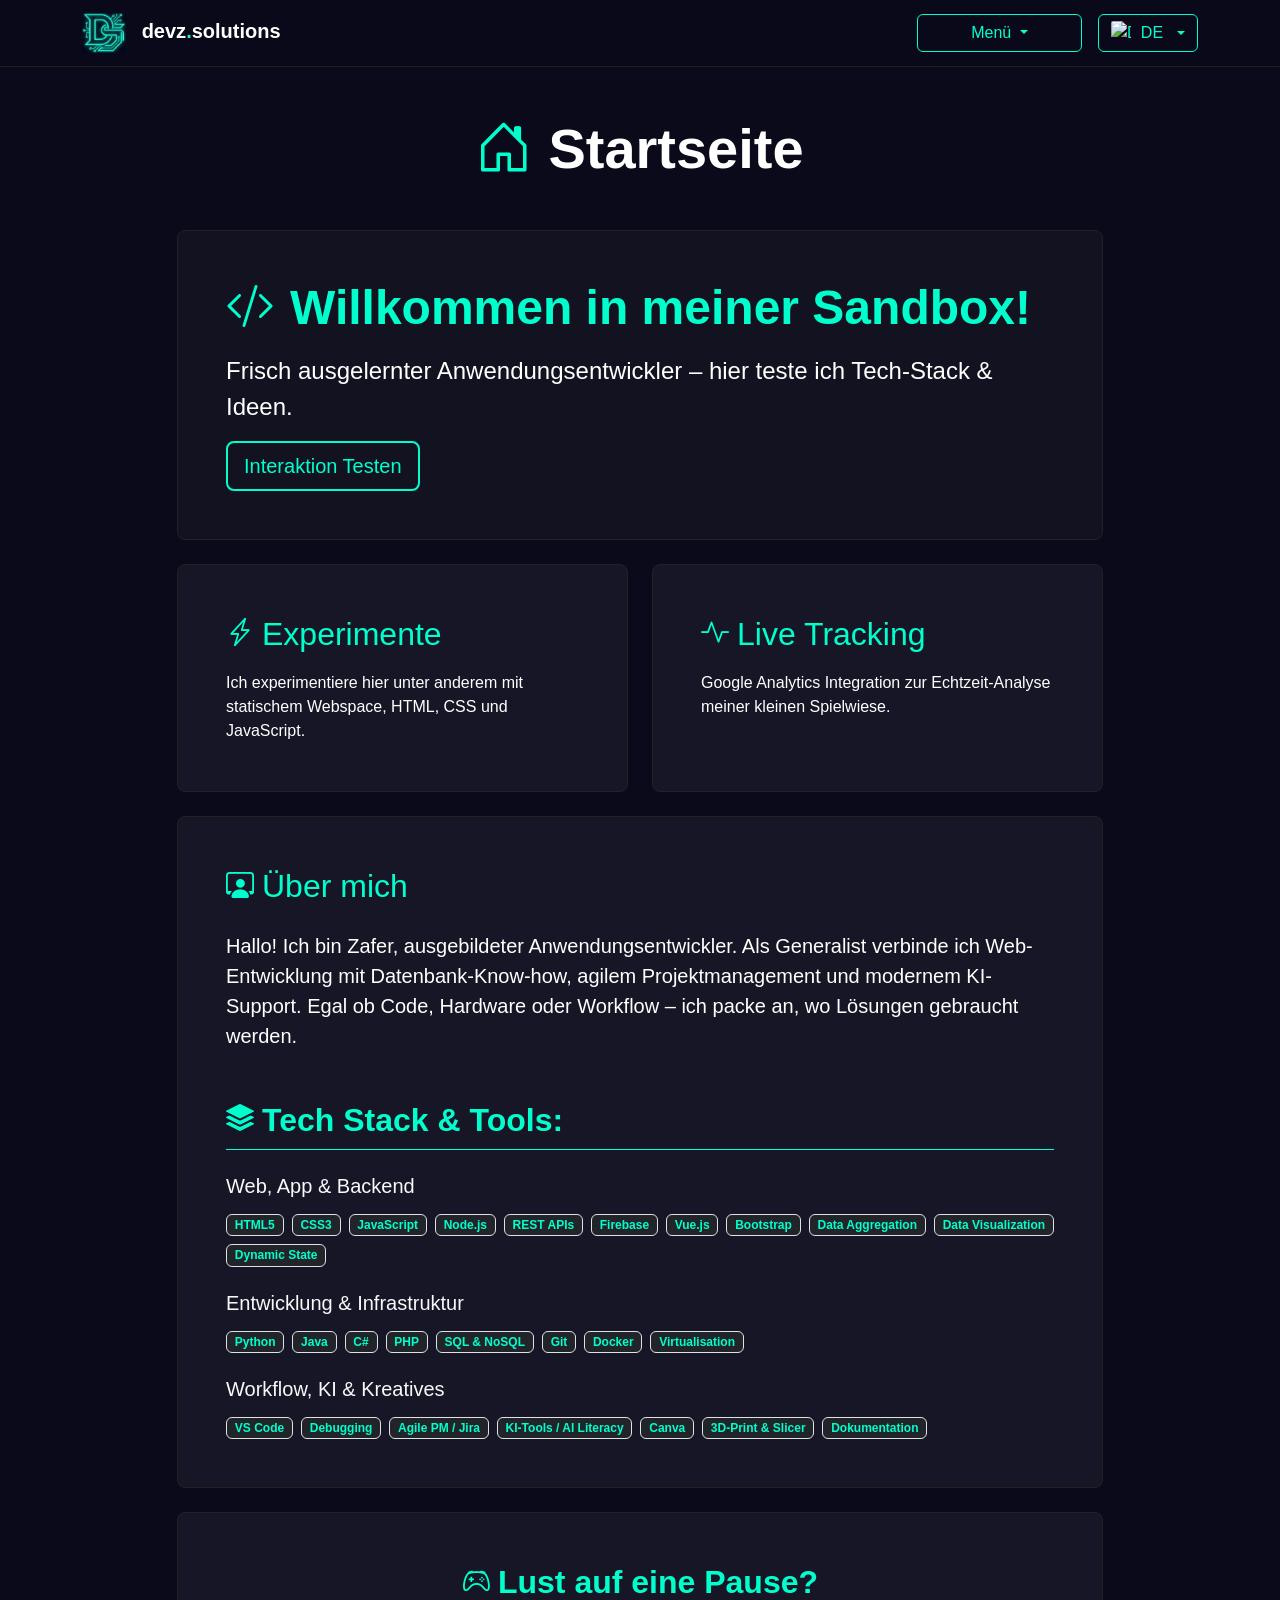
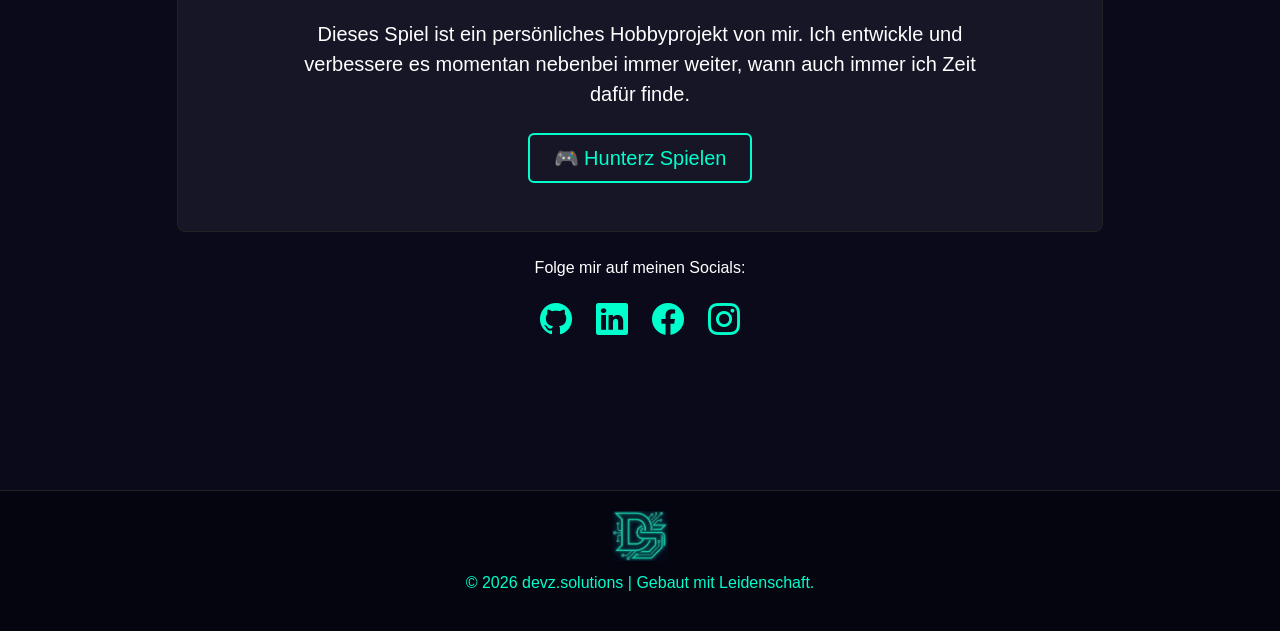
==== commit 6fbbfaed: "feat: add class and weapon support to leaderboard and dashboard * Leaderboard: Include class and wea" ====
--- a/index.html
+++ b/index.html
@@ -173,6 +173,10 @@
                                     <span class="badge bg-dark border border-accent text-accent">Firebase</span>
                                     <span class="badge bg-dark border border-accent text-accent">Vue.js</span>
                                     <span class="badge bg-dark border border-accent text-accent">Bootstrap</span>
+                                    <!-- NEU HINZUGEFÜGT -->
+                                    <span class="badge bg-dark border border-accent text-accent">Data Aggregation</span>
+                                    <span class="badge bg-dark border border-accent text-accent">Data Visualization</span>
+                                    <span class="badge bg-dark border border-accent text-accent">Dynamic State</span>
                                 </div>
 
                                 <h5 class="text-light mb-3" data-i18n="skills-infra">Entwicklung & Infrastruktur</h5>
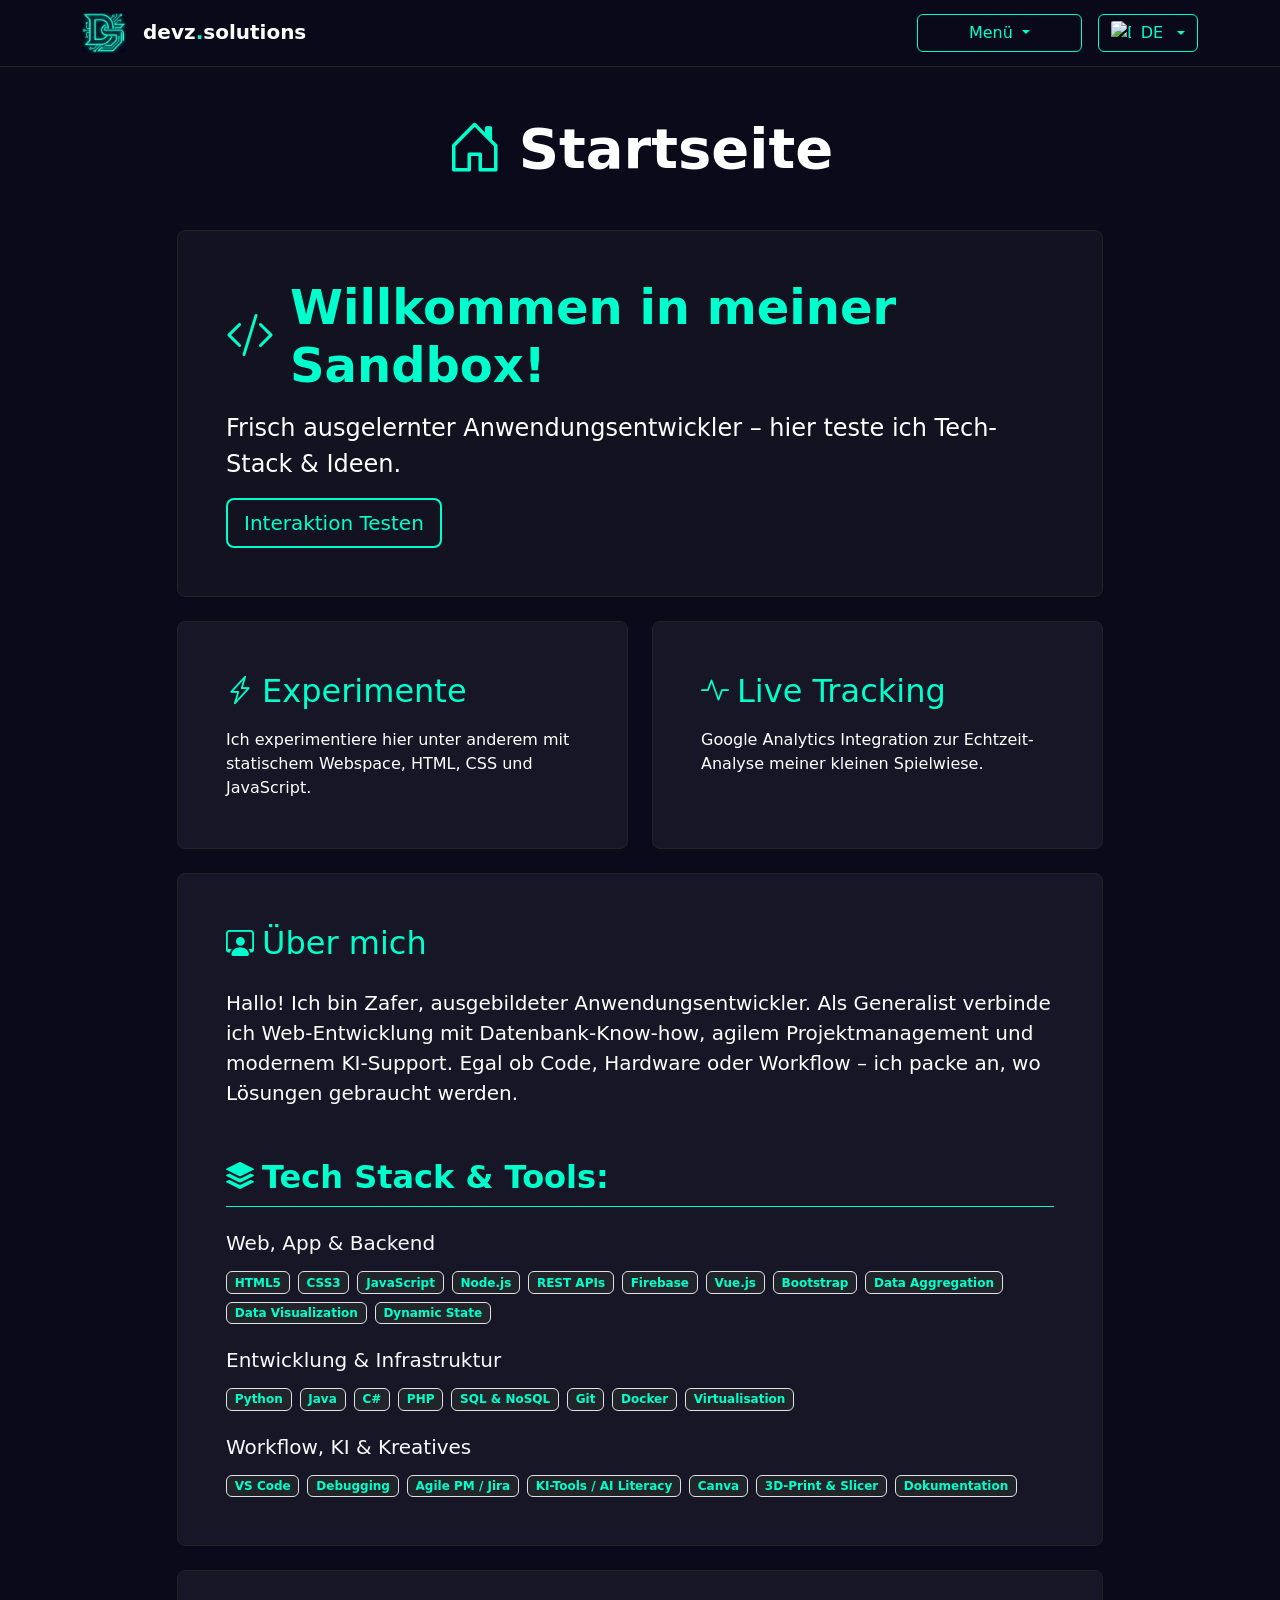
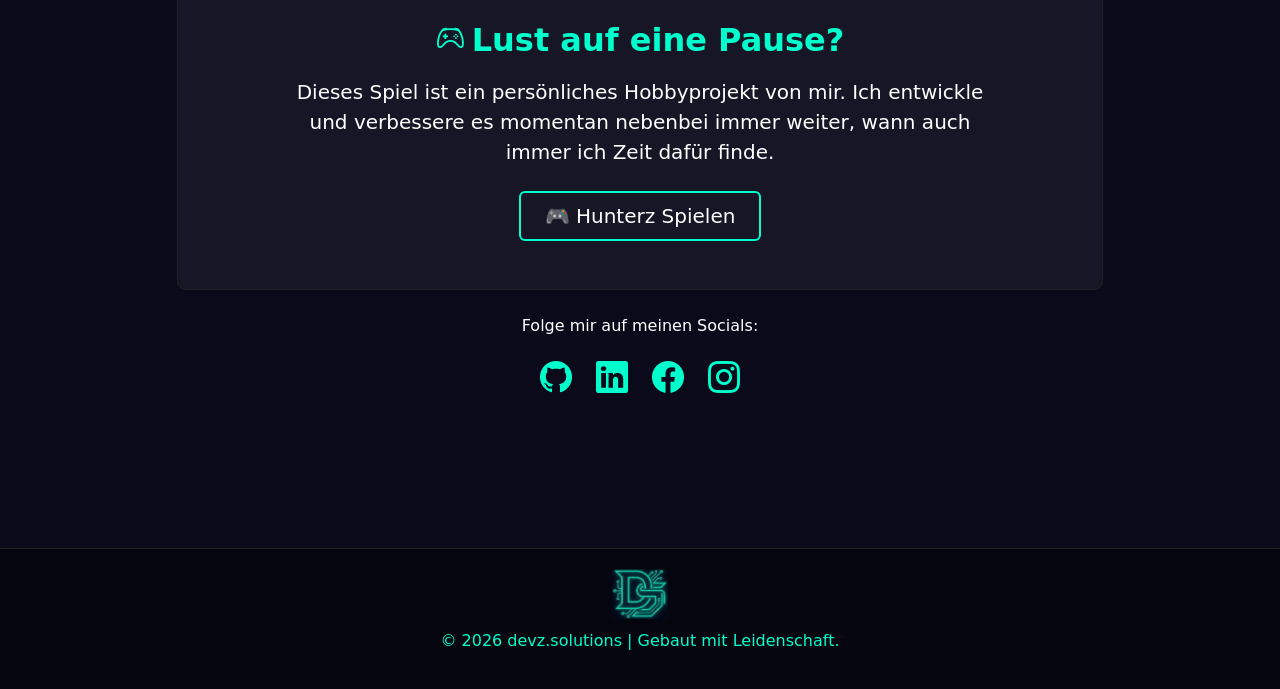
==== commit b834dd9a: "Miniboss1 fixed rotating mechanics and skill" ====
--- a/index.html
+++ b/index.html
@@ -42,7 +42,7 @@
                     <ul class="dropdown-menu dropdown-menu-dark" style="min-width: 165px;">
                         <li><a class="dropdown-item d-flex align-items-center" href="index.html"><i class="bi bi-house-door text-accent me-2"></i> <span data-i18n="menu-home">Home</span></a></li>
                         <li><hr class="dropdown-divider"></li>
-                        <li><a class="dropdown-item d-flex align-items-center" href="game/index.html"><i class="bi bi-controller text-accent me-2"></i> <span data-i18n="menu-game">Game</span></a></li>
+                        <li><a class="dropdown-item d-flex align-items-center" href="game/index.html" target="_blank" rel="noopener noreferrer"><i class="bi bi-controller text-accent me-2"></i> <span data-i18n="menu-game">Game</span></a></li>
                         <li><a class="dropdown-item d-flex align-items-center" href="dashboard.html"><i class="bi bi-graph-up text-accent me-2"></i> <span data-i18n="menu-dashboard">Dashboard</span></a></li>
                         <li><hr class="dropdown-divider"></li>
                         <li><a class="dropdown-item d-flex align-items-center" href="playground.html"><i class="bi bi-cpu text-accent me-2"></i> <span data-i18n="menu-playground">Playground</span></a></li>
@@ -222,7 +222,7 @@
                             </p>
                             
                             <div>
-                                <a href="game/index.html" class="btn btn-neon px-4 py-2 fs-5" data-i18n="btn-play-game">
+                                <a href="game/index.html" target="_blank" rel="noopener noreferrer" class="btn btn-neon px-4 py-2 fs-5" data-i18n="btn-play-game">
                                     🎮 Hunterz Spielen
                                 </a>
                             </div>
--- a/style.css
+++ b/style.css
@@ -16,11 +16,11 @@
 body { 
     background-color: var(--bg); 
     color: #fff; 
-    font-family: 'Segoe UI', sans-serif; 
+    font-family: 'Segoe UI', system-ui, -apple-system, BlinkMacSystemFont, "Segoe UI Emoji", "Segoe UI Symbol", "Apple Color Emoji", sans-serif; 
 }
 
 .text-accent {
-    color: var(--subtext-color) !important;          
+    color: var(--subtext-color) !important;                  
 }
 
 /* ==========================================================================
@@ -107,26 +107,58 @@
     color: #000000 !important;
 }
 
-/* --- TABELLEN-DESIGN --- */
+/* --- TABELLEN-DESIGN & SCROLL-CONTAINER --- */
 .table-card {
     background-color: var(--card-bg);
     border: 1px solid #222;
     border-radius: 12px;
     padding: 20px;
     margin-top: 25px;
-    overflow: hidden; 
     transition: all 0.3s ease;
+}
+
+/* Scrollbarer Container: Begrenzung auf ca. 10 Sichtbare Zeilen */
+.table-responsive.leaderboard-scroll-container {
+    width: 100%;
+    max-height: 510px; /* Stoppt nach ca. 10 Einträgen auf Desktop */
+    overflow-x: auto;
+    overflow-y: auto;
+    -webkit-overflow-scrolling: touch;
+    position: relative;
+}
+
+/* Eigene Neon-Scrollbar */
+.leaderboard-scroll-container::-webkit-scrollbar {
+    width: 6px;
+    height: 6px;
+}
+.leaderboard-scroll-container::-webkit-scrollbar-track {
+    background: rgba(10, 10, 26, 0.6);
+    border-radius: 4px;
+}
+.leaderboard-scroll-container::-webkit-scrollbar-thumb {
+    background: var(--accent);
+    border-radius: 4px;
+}
+.leaderboard-scroll-container::-webkit-scrollbar-thumb:hover {
+    background: #00cca3;
 }
 
 .table-card .table {
     background-color: transparent !important;
     color: #fff;
     margin-bottom: 0;
-}
-
-/* Überschriften (Accent) */
+    white-space: nowrap;
+}
+
+/* Sticky Header: Bleibt beim Vertikal-Scrollen oben kleben */
 .table-card .table thead th {
     color: var(--accent) !important;
+    position: sticky;
+    top: 0;
+    z-index: 10;
+    background-color: var(--card-bg) !important;
+    box-shadow: 0 2px 5px rgba(0, 0, 0, 0.5); /* Schatten als Trenner beim Scrollen */
 }
 
 /* Platzierung (#) immer in Accent */
@@ -153,6 +185,7 @@
     background-color: rgba(184, 115, 51, 0.15) !important;
     color: #CD7F32 !important;
 }
+
 /* ==========================================================================
    5. KARTEN (CARDS)
    ========================================================================== */
@@ -179,8 +212,8 @@
 
 .badge:hover {
     background-color: var(--accent) !important; 
-    color: #000000 !important;                   
-    border-color: var(--accent) !important;       
+    color: #000000 !important;                    
+    border-color: var(--accent) !important;        
     box-shadow: 0 0 12px var(--accent);          
     transform: translateY(-2px);                  
 }
@@ -224,4 +257,74 @@
 .social-link:hover { 
     color: var(--accent); 
     transform: scale(1.1); 
+}
+
+/* Erzwingt Emoji-Unterstützung in der Tabelle */
+#scoreTableBody td:nth-child(2) {
+    font-family: 'Segoe UI Emoji', 'Segoe UI Symbol', 'Apple Color Emoji', sans-serif;
+}
+
+/* ==========================================================================
+   8. LINK-STYLES (PLAYGROUND & GLOBALE LINKS)
+   ========================================================================== */
+/* Allgemein: Keine Unterstreichung, Akzentfarbe */
+a {
+    color: var(--accent);
+    text-decoration: none;
+    transition: color 0.2s ease-in-out, text-decoration 0.2s ease-in-out;
+}
+
+/* Hover-Zustand: Erst beim Drüberfahren unterstrichen */
+a:hover {
+    color: var(--accent) !important;
+    text-decoration: underline !important;
+}
+
+/* Speziell für Links innerhalb von Cards (z. B. Playground Quick-Links) */
+.hover-card a,
+.card a {
+    color: #fff; /* Standardmäßig weiß für cleanen Look */
+    text-decoration: none !important;
+}
+
+.hover-card a:hover,
+.card a:hover {
+    color: var(--accent) !important; /* Leuchtet auf Hover in Neon */
+    text-decoration: underline !important;
+}
+
+/* ==========================================================================
+   9. MOBILE OPTIMIERUNG (Kompakter & Schmaler)
+   ========================================================================== */
+@media (max-width: 768px) {
+    /* Karten-Innenabstände verkleinern */
+    .table-card {
+        padding: 12px;
+        margin-top: 15px;
+    }
+
+    /* Scrollhöhe für Mobilgeräte anpassen (ca. 10 schmale Zeilen) */
+    .table-responsive.leaderboard-scroll-container {
+        max-height: 380px;
+    }
+
+    /* Tabellenschriftart & Innenabstände reduzieren */
+    .table-card .table th,
+    .table-card .table td {
+        padding: 6px 8px !important;
+        font-size: 0.8rem !important;
+    }
+
+    /* Überschriften & KPIs im Dashboard auf Handy etwas kompakter gestalten */
+    h1.display-4 {
+        font-size: 1.8rem !important;
+    }
+
+    .hover-card h2 {
+        font-size: 1.4rem !important;
+    }
+
+    .hover-card h5 {
+        font-size: 0.9rem !important;
+    }
 }
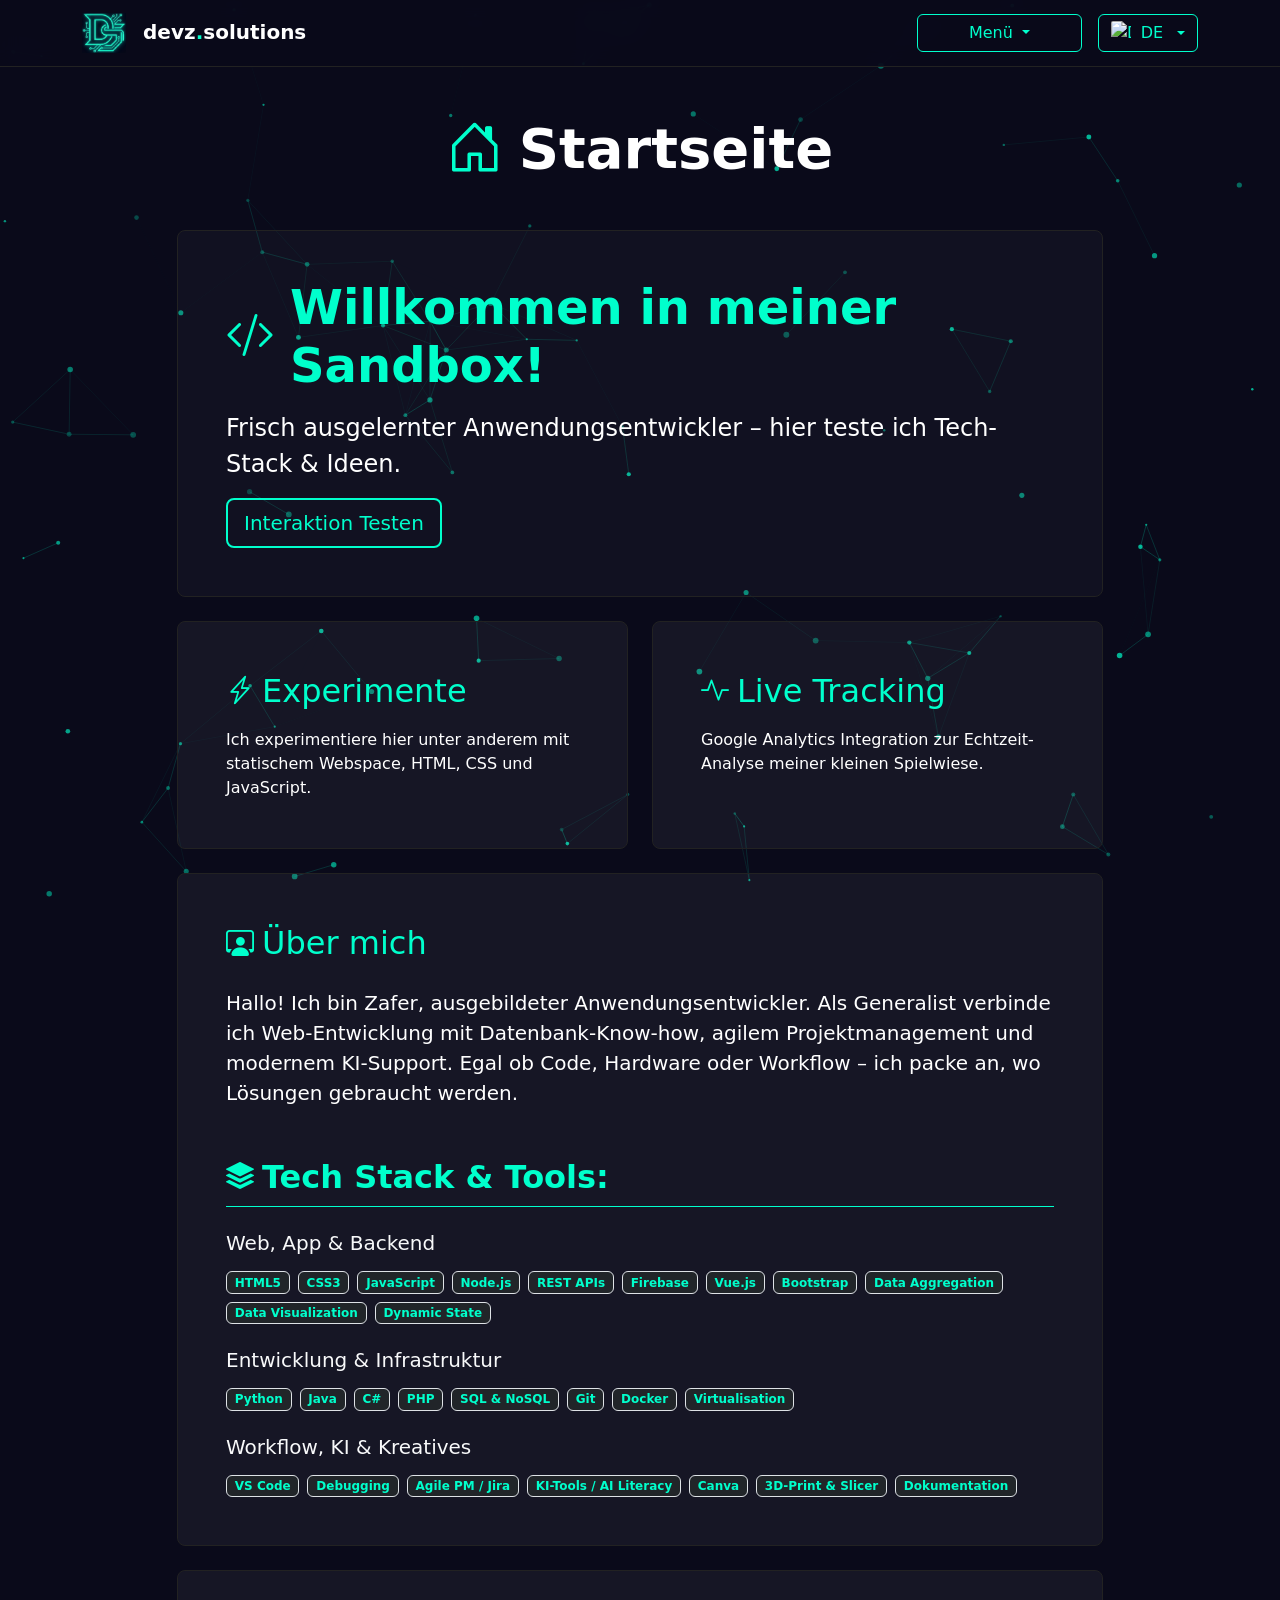
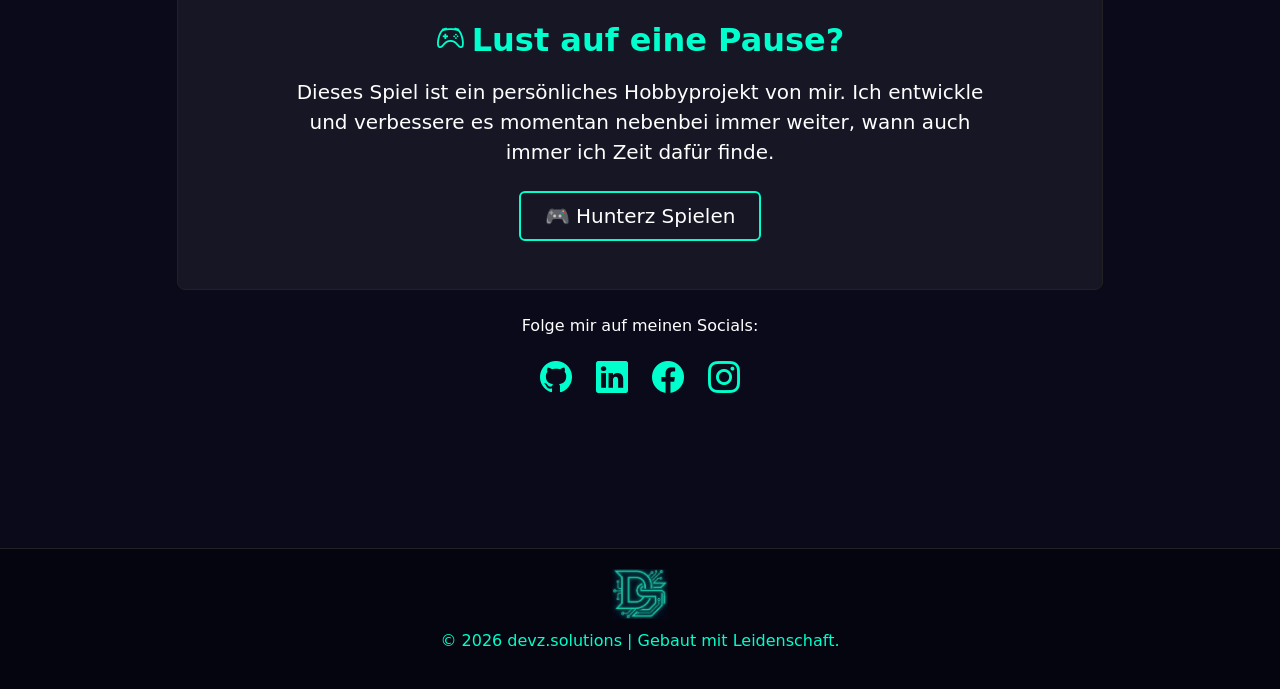
==== commit d728e027: "Darstellung auf der Webseite angepasst, smooth animated background for htmls." ====
--- a/index.html
+++ b/index.html
@@ -222,7 +222,7 @@
                             </p>
                             
                             <div>
-                                <a href="game/index.html" target="_blank" rel="noopener noreferrer" class="btn btn-neon px-4 py-2 fs-5" data-i18n="btn-play-game">
+                                <a href="game/index.html" target="_blank" rel="noopener noreferrer" class="btn btn-neon px-4 py-2 fs-5 text-decoration-none" data-i18n="btn-play-game">
                                     🎮 Hunterz Spielen
                                 </a>
                             </div>
@@ -256,6 +256,8 @@
     <script src="https://unpkg.com/i18next-http-backend@latest/dist/umd/i18nextHttpBackend.min.js"></script>
 
     <!-- Danach erst deine eigenen Skripte in der richtigen Reihenfolge: -->
+    <!-- Partikel-Effekt für den Hintergrund -->
+    <script src="particles.js"></script>
     <script src="../translate.js"></script>
 </body>
 </html>
--- a/style.css
+++ b/style.css
@@ -212,7 +212,7 @@
 
 .badge:hover {
     background-color: var(--accent) !important; 
-    color: #000000 !important;                    
+    color: #000000 !important;                     
     border-color: var(--accent) !important;        
     box-shadow: 0 0 12px var(--accent);          
     transform: translateY(-2px);                  
@@ -228,10 +228,10 @@
     transition: 0.3s; 
 }
 
-.btn-neon:hover { 
-    background: var(--accent); 
-    color: #000; 
-    box-shadow: 0 0 15px var(--accent); 
+.btn-neon:hover {
+    background-color: var(--accent);
+    color: #000 !important; /* Zwingt den Text (auch bei <a>-Links) auf Schwarz */
+    border-color: var(--accent);
 }
 
 /* ==========================================================================
@@ -327,4 +327,95 @@
     .hover-card h5 {
         font-size: 0.9rem !important;
     }
+}
+
+/* ==========================================================================
+   10. PET API CARD OPTIMIERUNG (FLÄCHE VERGRÖSSERN & LÜCKEN KILLEN)
+   ========================================================================== */
+
+/* 1. Gesamte Karte & Body stramm als Flex-Box von OBEN nach UNTEN aufbauen */
+#pet-section,
+#pet-section .card,
+#pet-section .hover-card {
+    height: 100% !important;
+    display: flex !important;
+    flex-direction: column !important;
+}
+
+#pet-section .card-body {
+    display: flex !important;
+    flex-direction: column !important;
+    justify-content: flex-start !important; /* Zieht alles stramm nach oben an die Buttons */
+    height: 100% !important;
+    flex: 1 1 auto !important;
+    padding-bottom: 15px !important;
+}
+
+/* 2. Alle ungewollten Bootstrap-Margins/Abstände im Card-Body killen */
+#pet-section .card-body > * {
+    margin-top: 0 !important;
+    margin-bottom: 0 !important;
+}
+
+/* 3. Feste Abstände NUR für Titel und Buttons */
+#pet-section h5,
+#pet-section .card-title {
+    margin-bottom: 10px !important;
+    flex-shrink: 0 !important;
+}
+
+#pet-section .btn-group,
+#pet-section .d-flex {
+    margin-bottom: 10px !important;
+    flex-shrink: 0 !important; /* Buttons behalten ihre eigene Höhe */
+}
+
+/* 4. Jeder Wrapper um das Bild (falls vorhanden) MUSS die Höhe erzwingen */
+#pet-section .card-body > div:last-child,
+#pet-section .card-body > div:has(img),
+#pet-section .card-body > div:has(#pet-image),
+#pet-section .card-body > div:has(#petImage) {
+    flex: 1 1 auto !important;
+    display: flex !important;
+    flex-direction: column !important;
+    height: 100% !important;
+    width: 100% !important;
+    margin-top: 0 !important;
+}
+
+/* 5. DAS BILD: Baut eine große Anzeigefläche auf & füllt sie komplett aus */
+#pet-section img,
+#pet-image,
+#petImage {
+    margin-top: -70px !important; /* Zieht das Bild 10px nach OBEN */
+    width: 100% !important;
+    height: 100% !important;
+    min-height: 280px !important; /* Zwingt das Bild, deutlich höher/größer zu werden! */
+    max-height: none !important;
+    flex: 1 1 auto !important;
+    
+    object-fit: cover !important; /* Füllt das gesamte vergrößerte Feld ohne Verzerren */
+    object-position: center !important;
+    
+    border-radius: 8px !important;
+    display: block !important;
+}
+/* Partikel Canvas immer ganz hinten im Hintergrund */
+#particles-canvas {
+    position: fixed;
+    top: 0;
+    left: 0;
+    width: 100vw;
+    height: 100vh;
+    z-index: -1; /* Hinter allen Elementen */
+    pointer-events: none; /* Klicks gehen durch auf die Website */
+}
+/* Gezielter Fix NUR für Link-Buttons (wie den Game-Button) */
+a.btn-neon {
+    text-decoration: none !important;
+}
+
+a.btn-neon:hover {
+    color: #000000 !important;
+    text-decoration: none !important;
 }
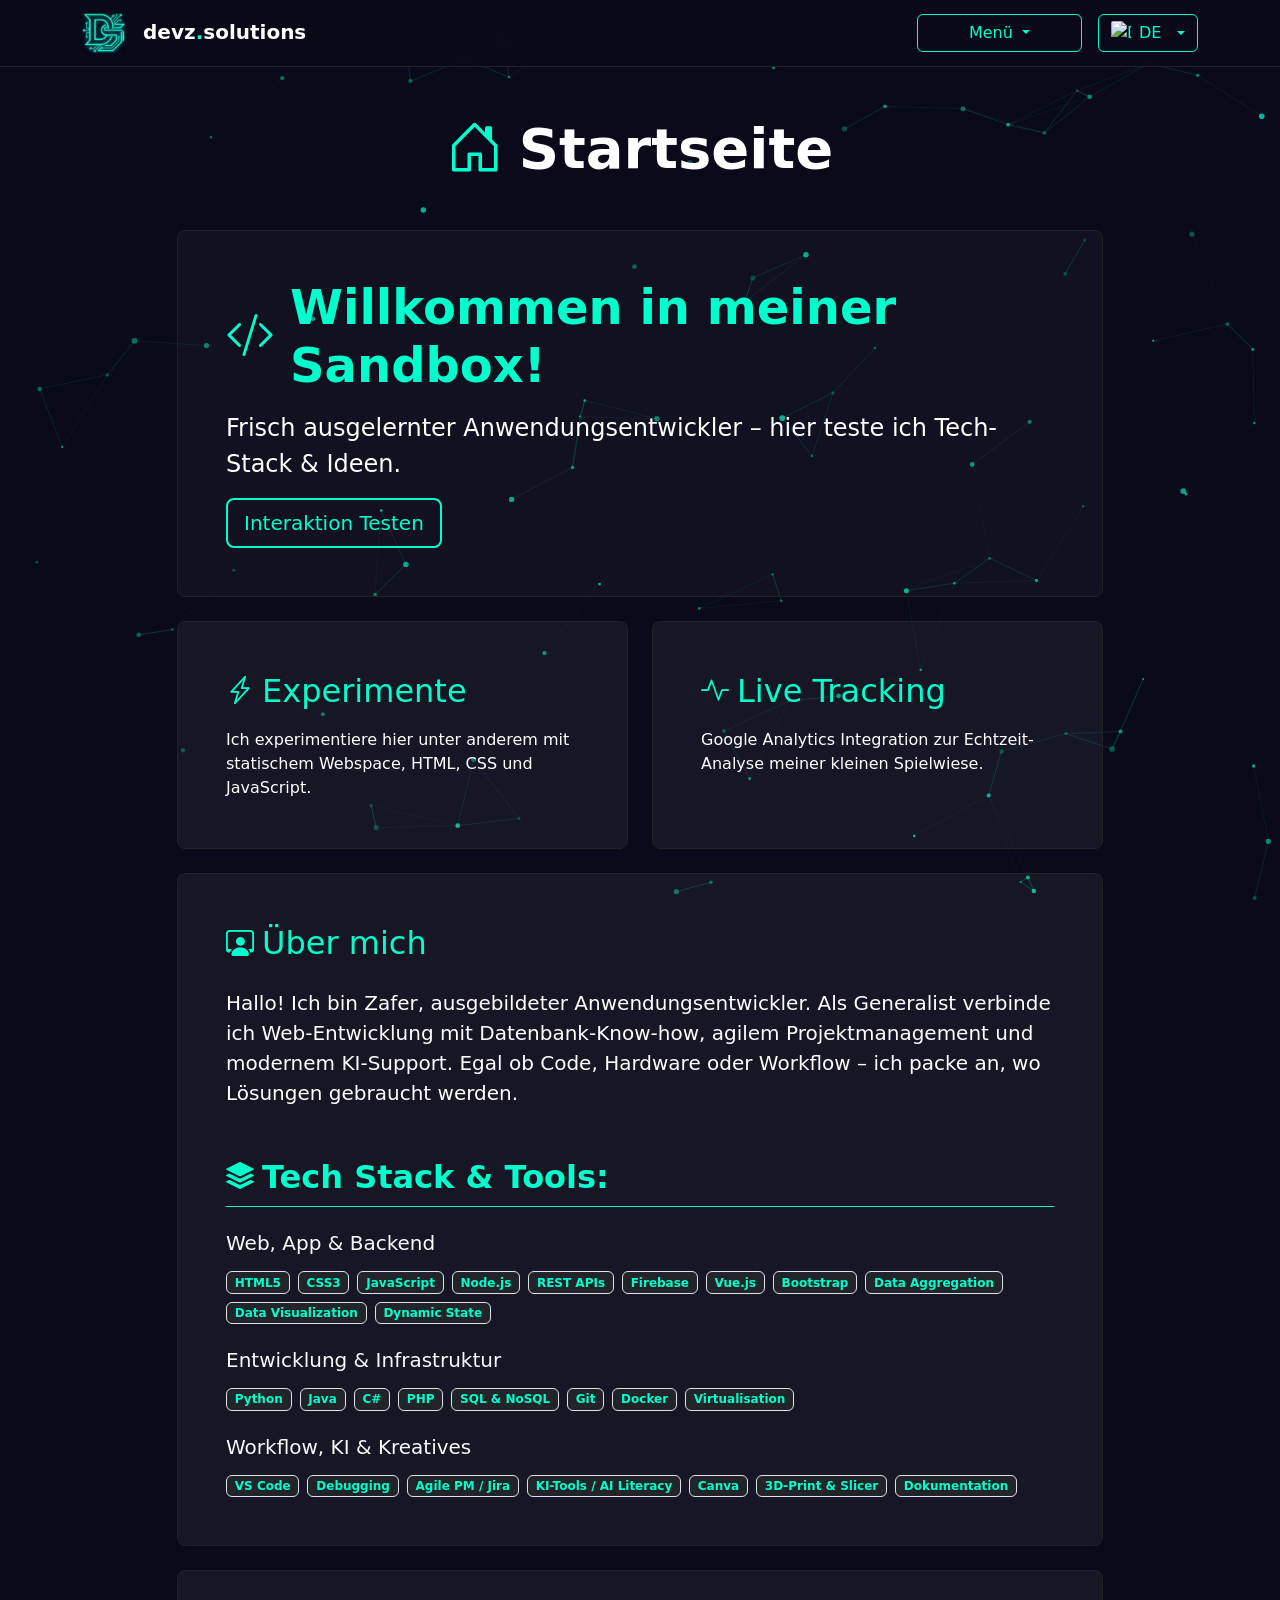
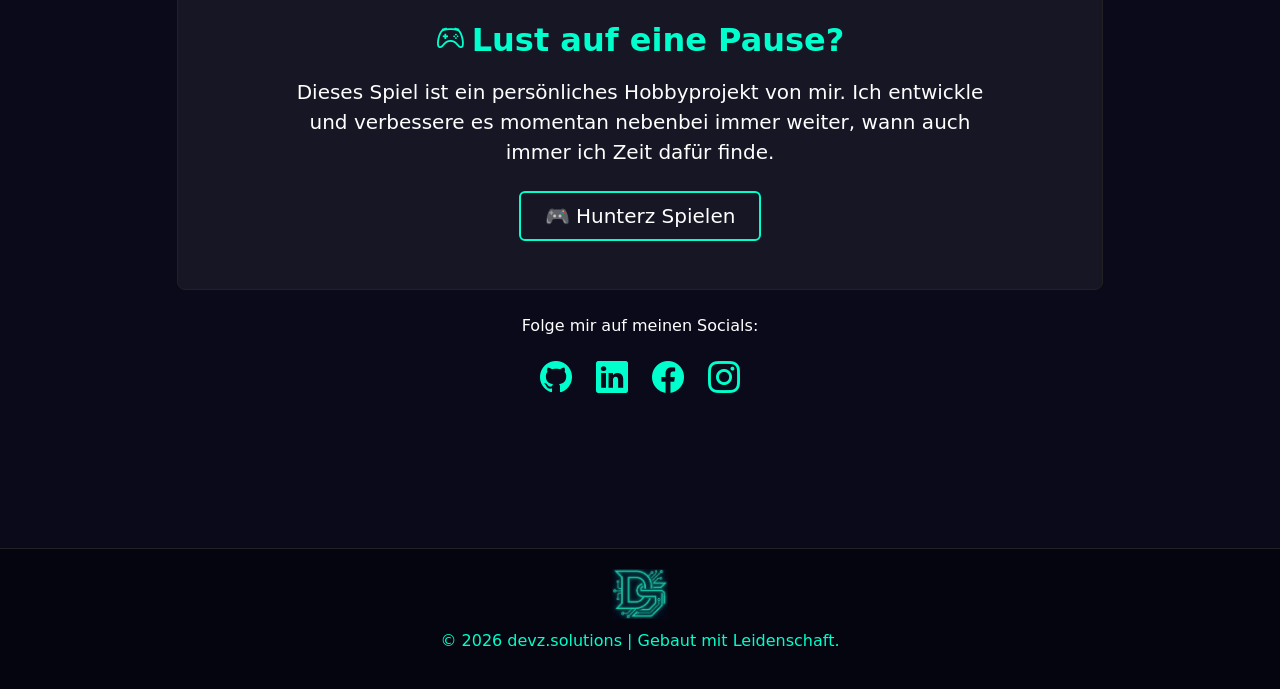
==== commit ce0e1aaa: "Popover Infoboxes + explanations of the about-me-badges" ====
--- a/index.html
+++ b/index.html
@@ -5,18 +5,18 @@
     <meta name="viewport" content="width=device-width, initial-scale=1.0">
     <title>devz-solutions | Playground</title>
     
-    <!-- Bootstrap 5 -->
+    <!-- 1. WICHTIG: Das Bootstrap 5 CSS (Das hat eben gefehlt!) -->
     <link href="https://cdn.jsdelivr.net/npm/bootstrap@5.3.3/dist/css/bootstrap.min.css" rel="stylesheet">
-    <!-- Bootstrap Icons -->
+    
+    <!-- 2. Bootstrap Icons -->
     <link rel="stylesheet" href="https://cdn.jsdelivr.net/npm/bootstrap-icons@1.11.3/font/bootstrap-icons.min.css">
-    <!-- HIER DEIN NEUES ZENTRALES STYLESHEET -->
+    
+    <!-- 3. Dein eigenes Stylesheet -->
     <link rel="stylesheet" href="style.css">
 
+    <!-- Google Analytics -->
     <script async src="https://www.googletagmanager.com/gtag/js?id=G-97T8B1FEPQ"></script>
     <script>window.dataLayer = window.dataLayer || []; function gtag(){dataLayer.push(arguments);} gtag('js', new Date()); gtag('config', 'G-97T8B1FEPQ');</script>
-    
-    <!-- WICHTIG: Du brauchst das Bootstrap JS für das Dropdown -->
-    <script src="https://cdn.jsdelivr.net/npm/bootstrap@5.3.3/dist/js/bootstrap.bundle.min.js"></script>
 </head>
 <body>
 
@@ -144,62 +144,63 @@
                 <div class="row mt-0 mb-4">
                     <div class="col-12">
                         <div class="p-5 rounded-3 hover-card" style="background: rgba(255,255,255,0.05);">
-                            <!-- Über mich Überschrift jetzt in ACCENT -->
+                            <!-- Über mich Überschrift -->
                             <div class="d-flex align-items-center gap-2 mb-4">
                                 <i class="bi bi-person-workspace text-accent fs-3"></i>
                                 <h2 class="m-0 text-accent" data-i18n="about-title">Über mich</h2>
                             </div>
                             
-                            <!-- Text jetzt in WEISS -->
+                            <!-- Text -->
                             <p class="fs-5 text-white" data-i18n="about-text">
                                 [Hier kommt der neue Text hin]
                             </p>
                             
-                            <!-- NUR diese "Tech Stack & Tools" Überschrift bekommt die ACCENT Farbe -->
+                            <!-- Tech Stack Überschrift -->
                             <div class="d-flex align-items-center gap-2 mt-5 mb-4 border-bottom pb-2" style="border-color: var(--accent) !important;">
                                 <i class="bi bi-stack text-accent fs-3"></i>
                                 <h2 class="text-accent fw-bold m-0" data-i18n="skills-main-title">Tech Stack & Tools</h2>
                             </div>
                             
-                            <!-- Alles ab hier bleibt genau so, wie es auf deinem Screenshot war -->
                             <div class="mt-4">
+                                <!-- Web, App & Backend -->
                                 <h5 class="text-light mb-3" data-i18n="skills-web">Web, App & Backend</h5>
                                 <div class="d-flex flex-wrap gap-2 mb-4">
-                                    <span class="badge bg-dark border border-accent text-accent">HTML5</span>
-                                    <span class="badge bg-dark border border-accent text-accent">CSS3</span>
-                                    <span class="badge bg-dark border border-accent text-accent">JavaScript</span>
-                                    <span class="badge bg-dark border border-accent text-accent">Node.js</span>
-                                    <span class="badge bg-dark border border-accent text-accent">REST APIs</span>
-                                    <span class="badge bg-dark border border-accent text-accent">Firebase</span>
-                                    <span class="badge bg-dark border border-accent text-accent">Vue.js</span>
-                                    <span class="badge bg-dark border border-accent text-accent">Bootstrap</span>
-                                    <!-- NEU HINZUGEFÜGT -->
-                                    <span class="badge bg-dark border border-accent text-accent">Data Aggregation</span>
-                                    <span class="badge bg-dark border border-accent text-accent">Data Visualization</span>
-                                    <span class="badge bg-dark border border-accent text-accent">Dynamic State</span>
+                                    <span class="badge bg-dark border border-accent text-accent skill-badge" tabindex="0" data-badge="html5">HTML5</span>
+                                    <span class="badge bg-dark border border-accent text-accent skill-badge" tabindex="0" data-badge="css3">CSS3</span>
+                                    <span class="badge bg-dark border border-accent text-accent skill-badge" tabindex="0" data-badge="javascript">JavaScript</span>
+                                    <span class="badge bg-dark border border-accent text-accent skill-badge" tabindex="0" data-badge="nodejs">Node.js</span>
+                                    <span class="badge bg-dark border border-accent text-accent skill-badge" tabindex="0" data-badge="restapi">REST APIs</span>
+                                    <span class="badge bg-dark border border-accent text-accent skill-badge" tabindex="0" data-badge="firebase">Firebase</span>
+                                    <span class="badge bg-dark border border-accent text-accent skill-badge" tabindex="0" data-badge="vuejs">Vue.js</span>
+                                    <span class="badge bg-dark border border-accent text-accent skill-badge" tabindex="0" data-badge="bootstrap">Bootstrap</span>
+                                    <span class="badge bg-dark border border-accent text-accent skill-badge" tabindex="0" data-badge="data_aggregation">Data Aggregation</span>
+                                    <span class="badge bg-dark border border-accent text-accent skill-badge" tabindex="0" data-badge="data_vis">Data Visualization</span>
+                                    <span class="badge bg-dark border border-accent text-accent skill-badge" tabindex="0" data-badge="dynamic_state">Dynamic State</span>
                                 </div>
 
+                                <!-- Entwicklung & Infrastruktur -->
                                 <h5 class="text-light mb-3" data-i18n="skills-infra">Entwicklung & Infrastruktur</h5>
                                 <div class="d-flex flex-wrap gap-2 mb-4">
-                                    <span class="badge bg-dark border border-accent text-accent">Python</span>
-                                    <span class="badge bg-dark border border-accent text-accent">Java</span>
-                                    <span class="badge bg-dark border border-accent text-accent">C#</span>
-                                    <span class="badge bg-dark border border-accent text-accent">PHP</span> <!-- HIER HINZUGEFÜGT -->
-                                    <span class="badge bg-dark border border-accent text-accent">SQL & NoSQL</span>
-                                    <span class="badge bg-dark border border-accent text-accent">Git</span>
-                                    <span class="badge bg-dark border border-accent text-accent">Docker</span>
-                                    <span class="badge bg-dark border border-accent text-accent">Virtualisation</span>
+                                    <span class="badge bg-dark border border-accent text-accent skill-badge" tabindex="0" data-badge="python">Python</span>
+                                    <span class="badge bg-dark border border-accent text-accent skill-badge" tabindex="0" data-badge="java">Java</span>
+                                    <span class="badge bg-dark border border-accent text-accent skill-badge" tabindex="0" data-badge="csharp">C#</span>
+                                    <span class="badge bg-dark border border-accent text-accent skill-badge" tabindex="0" data-badge="php">PHP</span>
+                                    <span class="badge bg-dark border border-accent text-accent skill-badge" tabindex="0" data-badge="sql">SQL & NoSQL</span>
+                                    <span class="badge bg-dark border border-accent text-accent skill-badge" tabindex="0" data-badge="git">Git</span>
+                                    <span class="badge bg-dark border border-accent text-accent skill-badge" tabindex="0" data-badge="docker">Docker</span>
+                                    <span class="badge bg-dark border border-accent text-accent skill-badge" tabindex="0" data-badge="virtualisation">Virtualisation</span>
                                 </div>
 
+                                <!-- Workflow, KI & Kreatives -->
                                 <h5 class="text-light mb-3" data-i18n="skills-workflow">Workflow, KI & Kreatives</h5>
                                 <div class="d-flex flex-wrap gap-2">
-                                    <span class="badge bg-dark border border-accent text-accent">VS Code</span>
-                                    <span class="badge bg-dark border border-accent text-accent">Debugging</span> <!-- HIER NEU -->
-                                    <span class="badge bg-dark border border-accent text-accent">Agile PM / Jira</span>
-                                    <span class="badge bg-dark border border-accent text-accent">KI-Tools / AI Literacy</span>
-                                    <span class="badge bg-dark border border-accent text-accent">Canva</span>
-                                    <span class="badge bg-dark border border-accent text-accent">3D-Print & Slicer</span>
-                                    <span class="badge bg-dark border border-accent text-accent">Dokumentation</span>
+                                    <span class="badge bg-dark border border-accent text-accent skill-badge" tabindex="0" data-badge="vscode">VS Code</span>
+                                    <span class="badge bg-dark border border-accent text-accent skill-badge" tabindex="0" data-badge="debugging">Debugging</span>
+                                    <span class="badge bg-dark border border-accent text-accent skill-badge" tabindex="0" data-badge="agile">Agile PM / Jira</span>
+                                    <span class="badge bg-dark border border-accent text-accent skill-badge" tabindex="0" data-badge="ai">KI-Tools / AI Literacy</span>
+                                    <span class="badge bg-dark border border-accent text-accent skill-badge" tabindex="0" data-badge="canva">Canva</span>
+                                    <span class="badge bg-dark border border-accent text-accent skill-badge" tabindex="0" data-badge="slicer">3D-Print & Slicer</span>
+                                    <span class="badge bg-dark border border-accent text-accent skill-badge" tabindex="0" data-badge="docu">Dokumentation</span>
                                 </div>
                             </div>
                         </div>
@@ -250,14 +251,11 @@
             <p data-i18n="footer-text">&copy; 2026 devz.solutions | Built with Passion.</p>
         </div>
     </footer>
-    <!-- i18next Library -->
-    <script src="https://unpkg.com/i18next@latest/dist/umd/i18next.min.js"></script>
-    <!-- i18next Backend (zum Laden der JSON-Dateien) -->
-    <script src="https://unpkg.com/i18next-http-backend@latest/dist/umd/i18nextHttpBackend.min.js"></script>
-
+    <!-- Richtig (mit bundle): -->
+    <script src="https://cdn.jsdelivr.net/npm/bootstrap@5.3.3/dist/js/bootstrap.bundle.min.js"></script>
     <!-- Danach erst deine eigenen Skripte in der richtigen Reihenfolge: -->
     <!-- Partikel-Effekt für den Hintergrund -->
     <script src="particles.js"></script>
-    <script src="../translate.js"></script>
+    <script src="translate.js"></script>
 </body>
 </html>
--- a/style.css
+++ b/style.css
@@ -418,4 +418,55 @@
 a.btn-neon:hover {
     color: #000000 !important;
     text-decoration: none !important;
+}
+
+/* ==========================================================================
+   11. INTERAKTIVE SKILL BADGES & POPOVERS
+   ========================================================================== */
+.skill-badge {
+    cursor: pointer !important;
+    user-select: none;
+}
+
+/* Dark Neon Popover Box Styling */
+.popover {
+    background-color: var(--card-bg) !important;
+    border: 1px solid var(--accent) !important;
+    box-shadow: 0 8px 20px rgba(0, 0, 0, 0.6);
+    max-width: 280px;
+}
+
+.popover-body {
+    color: #ffffff !important;
+    font-size: 0.85rem;
+    line-height: 1.4;
+    padding: 10px 14px;
+}
+
+/* Pfeile der Popover-Boxen in Akzentfarbe & Hintergründe anpassen */
+.bs-popover-top > .popover-arrow::after,
+.bs-popover-auto[data-popper-placement^="top"] > .popover-arrow::after {
+    border-top-color: var(--card-bg) !important;
+}
+.bs-popover-top > .popover-arrow::before,
+.bs-popover-auto[data-popper-placement^="top"] > .popover-arrow::before {
+    border-top-color: var(--accent) !important;
+}
+
+.bs-popover-bottom > .popover-arrow::after,
+.bs-popover-auto[data-popper-placement^="bottom"] > .popover-arrow::after {
+    border-bottom-color: var(--card-bg) !important;
+}
+.bs-popover-bottom > .popover-arrow::before,
+.bs-popover-auto[data-popper-placement^="bottom"] > .popover-arrow::before {
+    border-bottom-color: var(--accent) !important;
+}
+/* Erlaubt Dropdowns über die Grenzen von Header/Navbar hinauszuragen */
+header, nav, .navbar, .dropdown {
+    overflow: visible !important;
+}
+
+/* Stellt sicher, dass Dropdown-Menüs & Popovers immer ganz oben schweben */
+.dropdown-menu, .popover {
+    z-index: 1050 !important;
 }
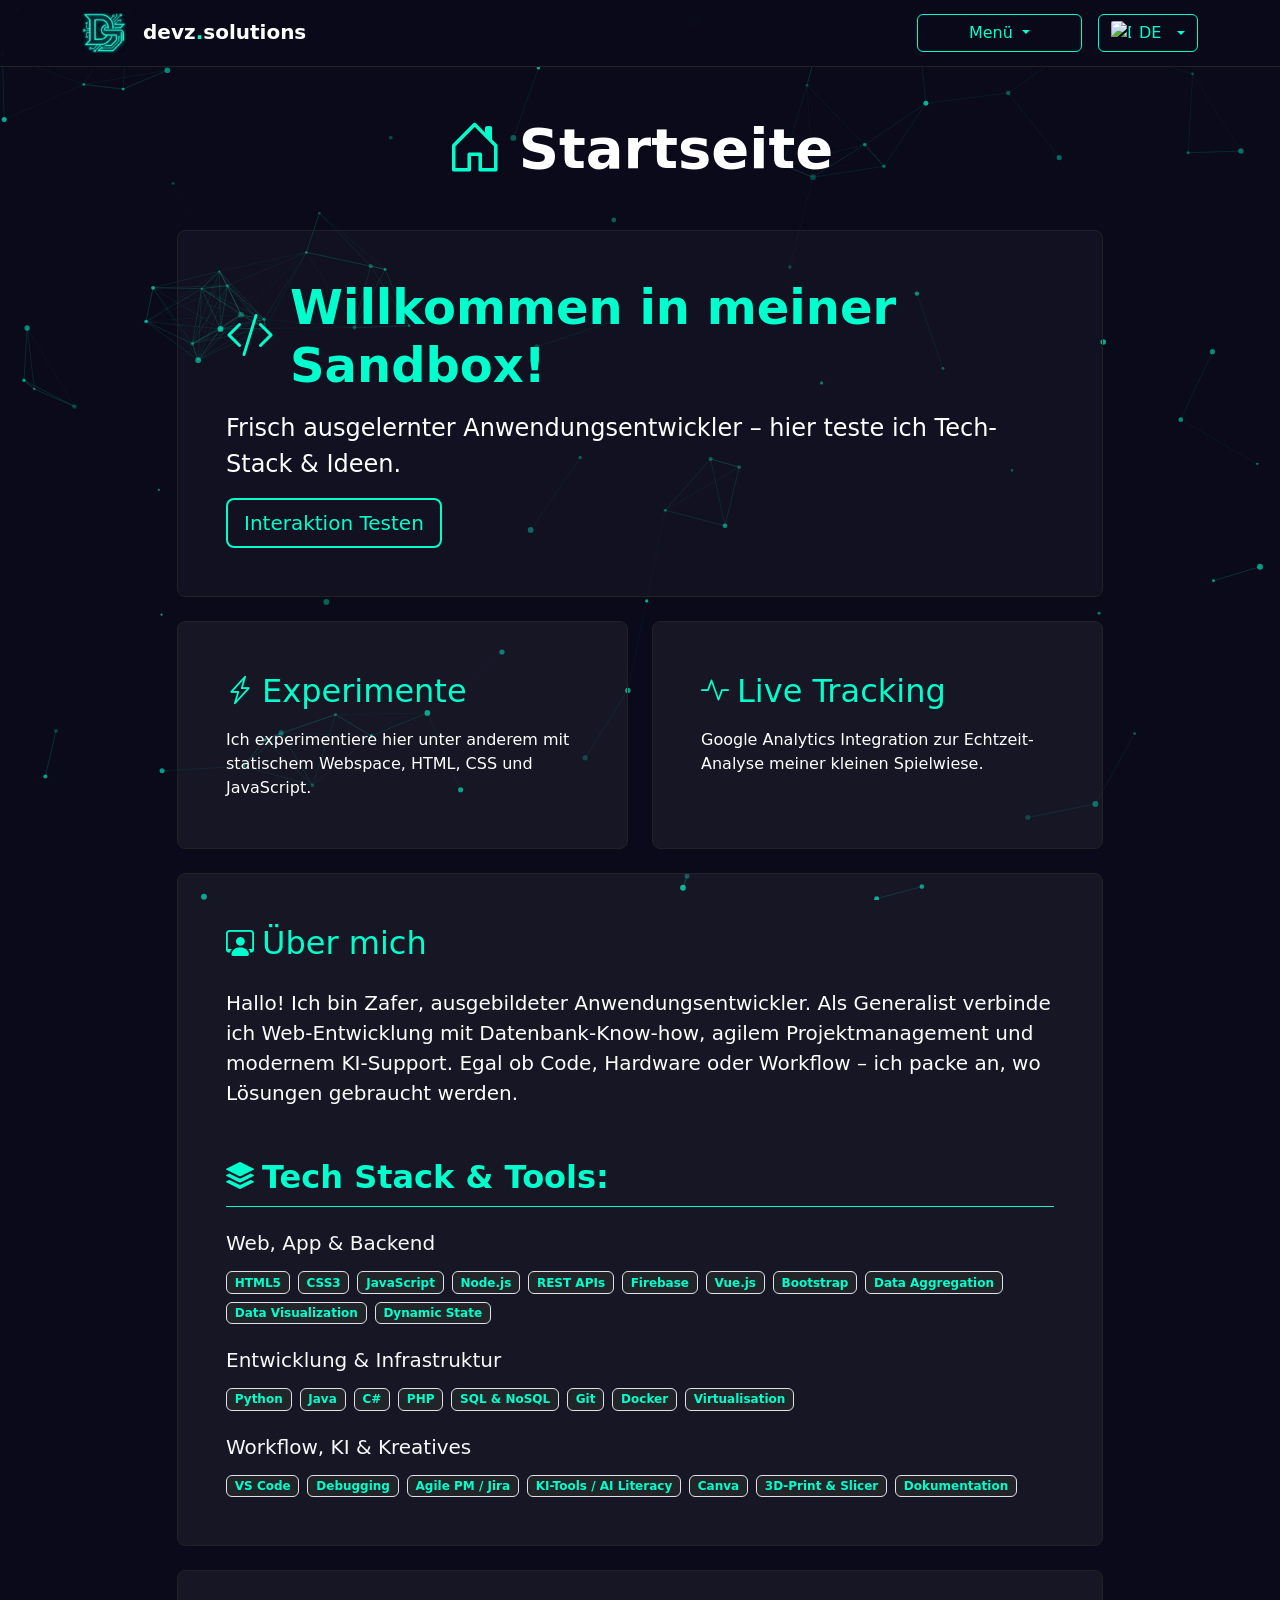
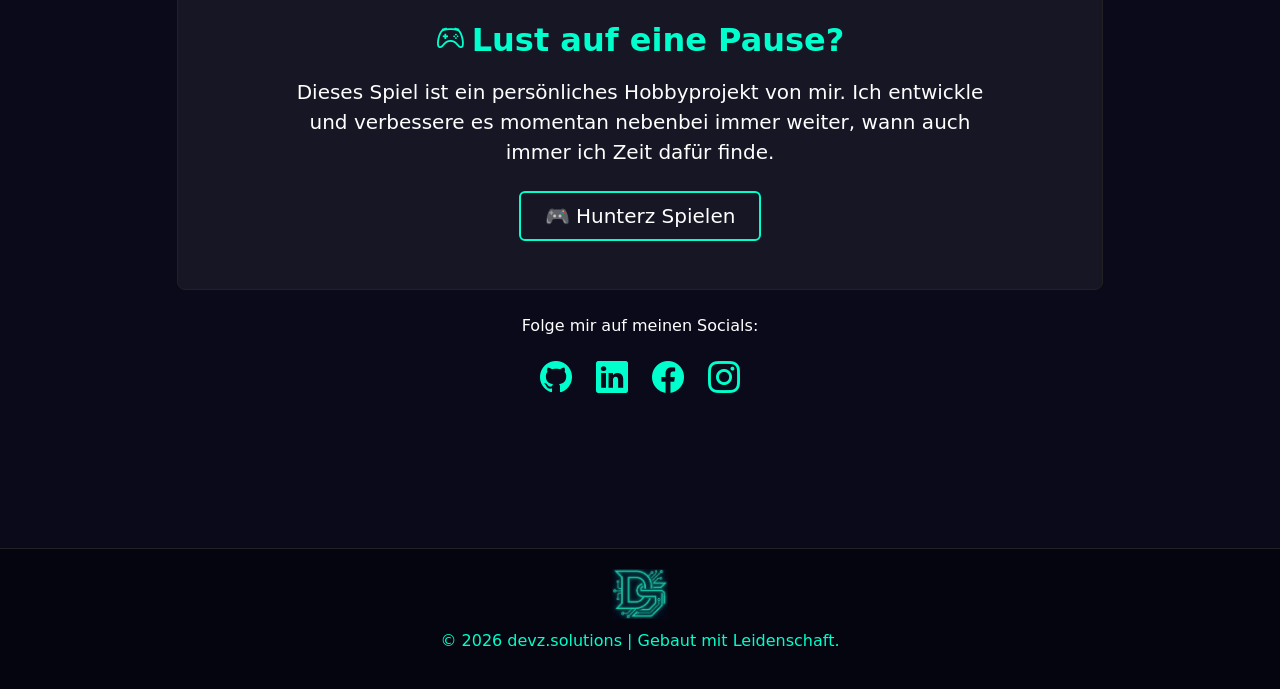
==== commit d6a32b95: "Google Analytics Gtags aktualisiert und auf allen seiten eingebaut" ====
--- a/index.html
+++ b/index.html
@@ -15,8 +15,9 @@
     <link rel="stylesheet" href="style.css">
 
     <!-- Google Analytics -->
-    <script async src="https://www.googletagmanager.com/gtag/js?id=G-97T8B1FEPQ"></script>
-    <script>window.dataLayer = window.dataLayer || []; function gtag(){dataLayer.push(arguments);} gtag('js', new Date()); gtag('config', 'G-97T8B1FEPQ');</script>
+    <!-- Google tag (gtag.js) -->
+    <script async src="https://www.googletagmanager.com/gtag/js?id=G-RLMJML2X96"></script>
+    <script> window.dataLayer = window.dataLayer || []; function gtag(){dataLayer.push(arguments);} gtag('js', new Date()); gtag('config', 'G-RLMJML2X96');</script>
 </head>
 <body>
 
